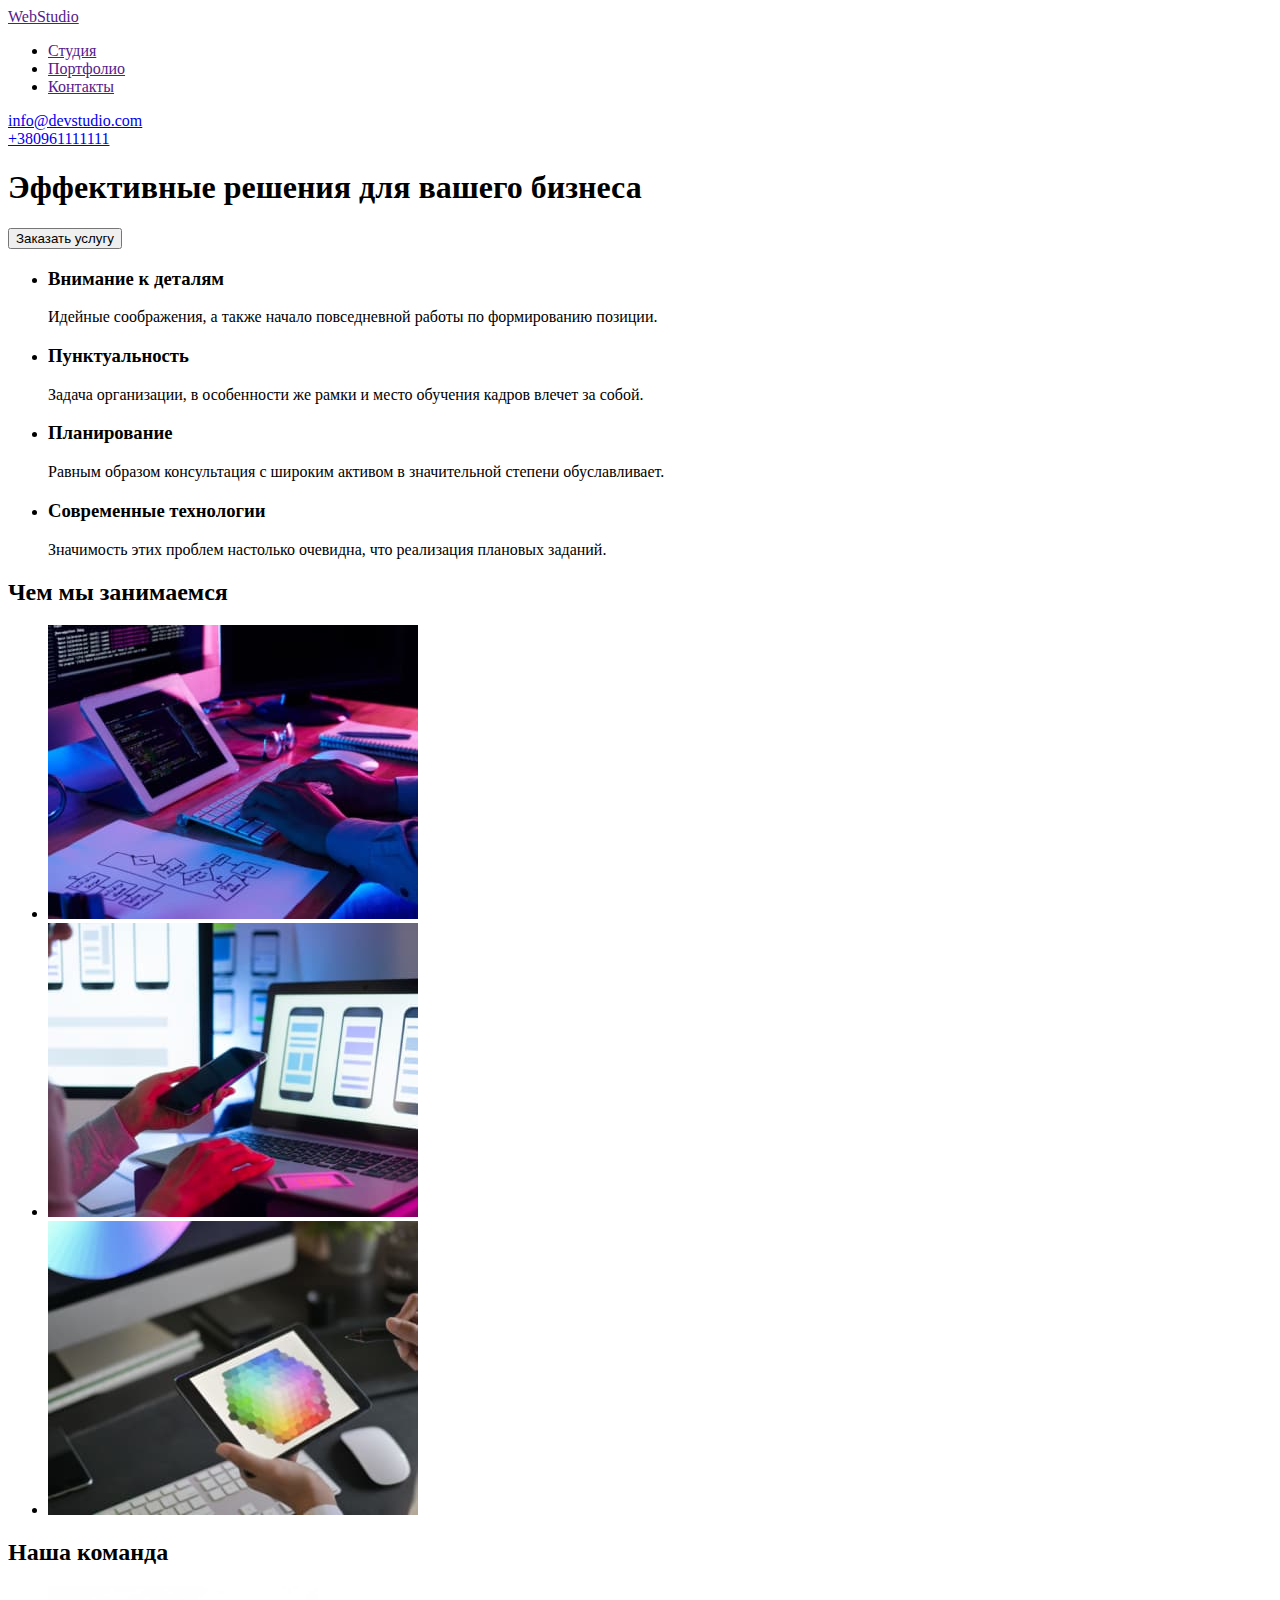
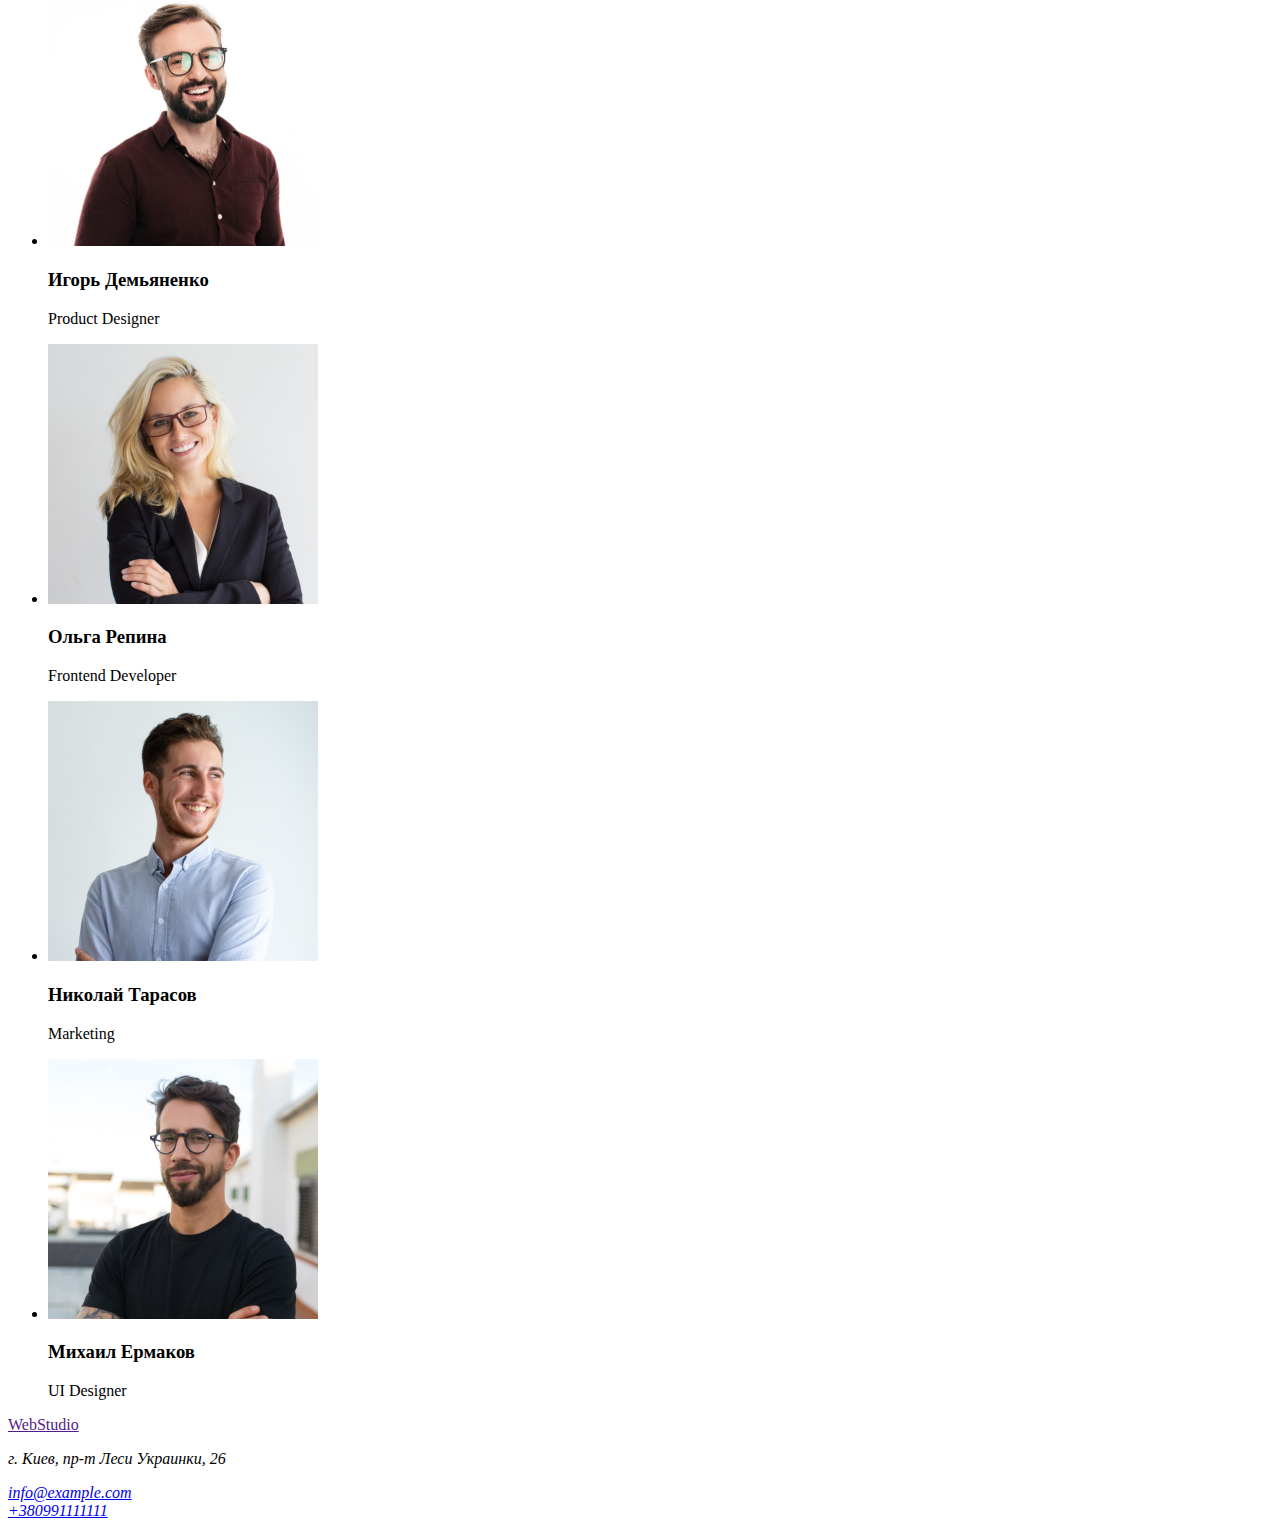
==== index.html @ 069cab80 "Новый репозиторий" ====
<!DOCTYPE html>
<html lang="ru">
<head>
    <meta charset="UTF-8">
    <meta http-equiv="X-UA-Compatible" content="IE=edge">
    <meta name="viewport" content="width=device-width, initial-scale=1.0">
    <title>Document</title>
</head>
<body>
    <header>
        <div>
            <span>
                <a class="Logo" href="">WebStudio</a>
            </span> 
            <nav>
                <ul>
                    <li><a href="">Студия</a></li>
                    <li><a href="">Портфолио</a></li>
                    <li><a href="">Контакты</a></li>
                </ul>
                <div>
                    <a href="mailto:info@devstudio.com">info@devstudio.com</a><br>
                    <a href="tel:+380961111111">+380961111111</a>
                </div>
            </nav>
        </div>
        
        <section>
            <h1>Эффективные решения для вашего бизнеса</h1>
            <button type="button" > Заказать услугу </button>
        </section>
    </header>
       
        <section>
            <ul>
                <li>
                    <h3>Внимание к деталям</h3>
                    <p>Идейные соображения, а также начало повседневной работы по формированию позиции.</p>
                </li>
                <li>
                    <h3>Пунктуальность</h3>
                    <p>Задача организации, в особенности же рамки и место обучения кадров влечет за собой.</p>
                </li>
                <li>
                    <h3>Планирование</h3>
                    <p>Равным образом консультация с широким активом в значительной степени обуславливает.</p>
                </li>
                <li>
                    <h3>Современные технологии</h3>
                    <p>Значимость этих проблем настолько очевидна, что реализация плановых заданий.</p>
                </li>
            </ul>
        </section>
    

    <main>
        <!--Чем мы занимаемся-->
        <section>
            <h2>Чем мы занимаемся</h2>
            <div>
                <ul>
                    <li><img src="./img/box1.jpg"
                        alt="Наша-спецификация-1"
                        width="370"
                        height="294"></li>
                    <li><img src="./img/box2.jpg" 
                        alt="Наша-спецификация-2"
                        width="370"
                        height="294"></li>
                    <li><img src="./img/box3.jpg" 
                        alt="Наша-спецификация-3"
                        width="370"
                        height="294"></li>
                </ul>    
            </div>
        </section>
        
        
        <!--Наша команда-->
        <section>
            <h2>Наша команда</h2>
            <ul>
                <li>
                    <img src="./img/img1.jpg" alt="Игорь Демьяненко" 
                    width="270" 
                    height="260">
                    <h3>Игорь Демьяненко</h3>
                    <p>Product Designer</p>
                </li>
                <li>
                    <img src="./img/img2.jpg" alt="Ольга Репина"
                    width="270" 
                    height="260">
                    <h3>Ольга Репина</h3>
                    <p>Frontend Developer</p>
                </li>
                <li>
                    <img src="./img/img3.jpg" alt="Николай Тарасов"
                    width="270" 
                    height="260">
                    <h3>Николай Тарасов</h3>
                    <p>Marketing</p>
                </li>
                <li>
                    <img src="./img/img4.jpg" alt="Михаил Ермаков"
                    width="270" 
                    height="260">
                    <h3>Михаил Ермаков</h3>
                    <p>UI Designer</p>
                </li>
            </ul>
        </section>
    </main>

    <footer>
            <a class="logo" href="">WebStudio</a>
         <address>
            <p>г. Киев, пр-т Леси Украинки, 26</p>
            <a href="mailto:info@example.com">info@example.com</a><br>
            <a href="tel:+380991111111">+380991111111</a>
        </address>
    </footer>

</body>
</html>
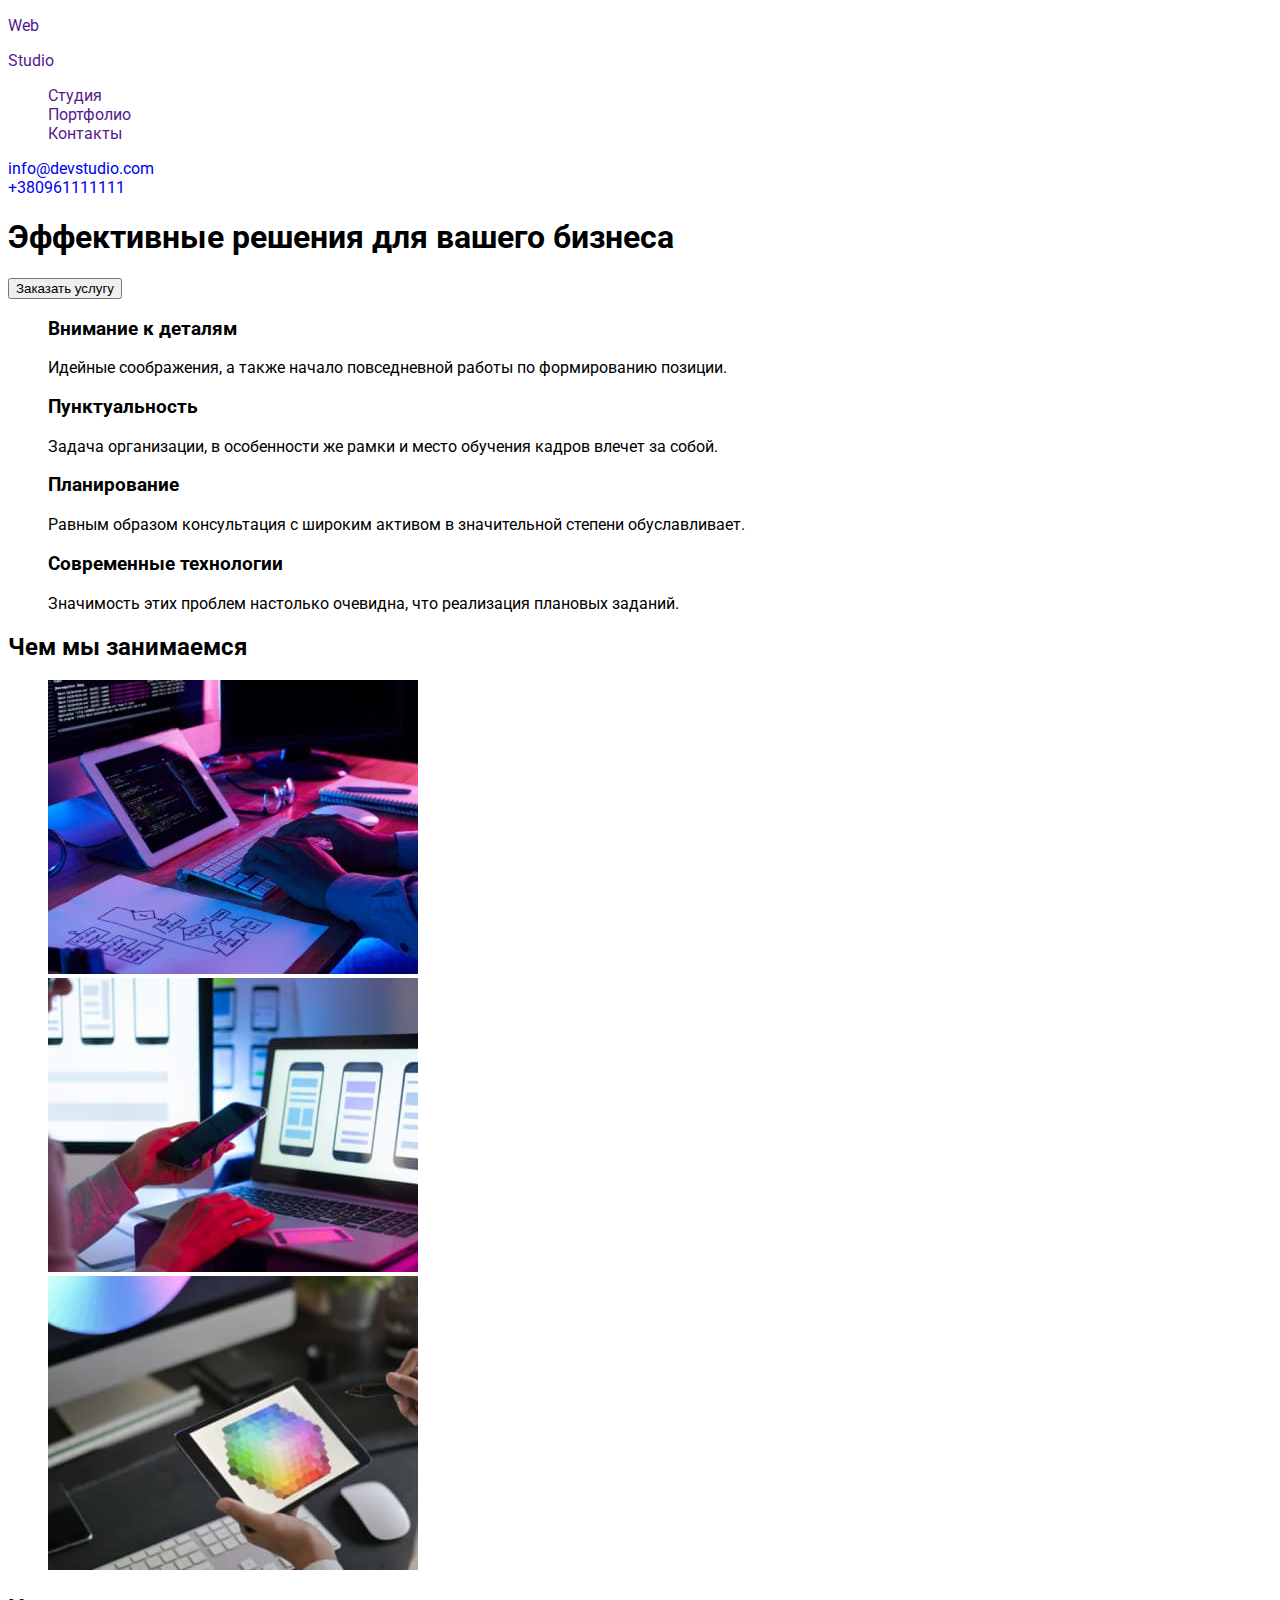
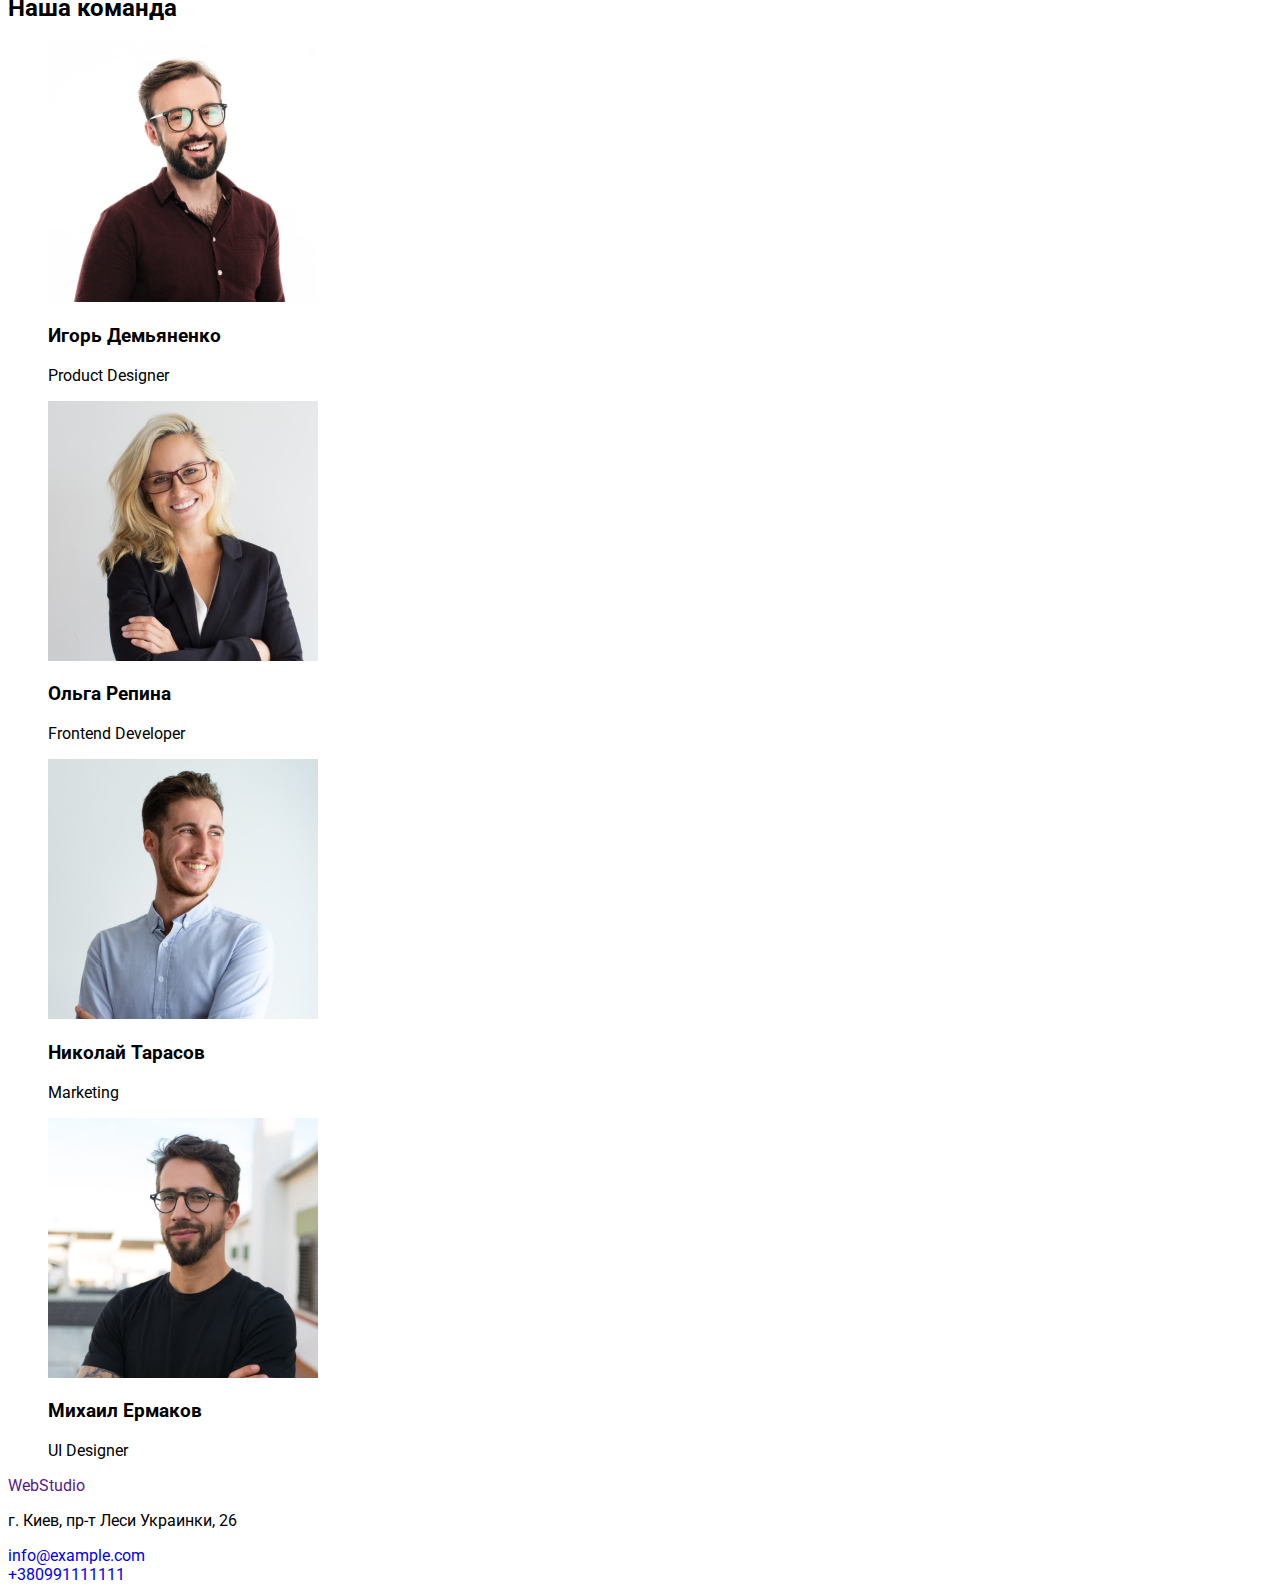
==== commit 3f787775: "Сделали названия классов для хедера" ====
--- a/index.html
+++ b/index.html
@@ -5,29 +5,33 @@
     <meta http-equiv="X-UA-Compatible" content="IE=edge">
     <meta name="viewport" content="width=device-width, initial-scale=1.0">
     <title>Document</title>
+    <link rel="preconnect" href="https://fonts.googleapis.com">
+    <link rel="preconnect" href="https://fonts.gstatic.com" crossorigin>
+    <link href="https://fonts.googleapis.com/css2?family=Raleway:wght@700&family=Roboto:wght@400;500;700;900&display=swap" rel="stylesheet">
+    <link rel="stylesheet" href="./css/style.css">
 </head>
 <body>
     <header>
-        <div>
+        <div class="header">
             <span>
-                <a class="Logo" href="">WebStudio</a>
+                <a class="Logo" href=""> <p class="web-style">Web</p> <p class="studio-style">Studio</p> </a>
             </span> 
-            <nav>
-                <ul>
-                    <li><a href="">Студия</a></li>
-                    <li><a href="">Портфолио</a></li>
-                    <li><a href="">Контакты</a></li>
+            <nav class="nav-box">
+                <ul class="nav-links">
+                    <li class="nav-items"><a href="" class="nav-link">Студия</a></li>
+                    <li class="nav-items"><a href="" class="nav-link">Портфолио</a></li>
+                    <li class="nav-items"><a href="" class="nav-link">Контакты</a></li>
                 </ul>
-                <div>
-                    <a href="mailto:info@devstudio.com">info@devstudio.com</a><br>
-                    <a href="tel:+380961111111">+380961111111</a>
+                <div class="link-box">
+                    <a href="mailto:info@devstudio.com" class="link-box_mail">info@devstudio.com</a><br>
+                    <a href="tel:+380961111111" class="link-box_phone">+380961111111</a>
                 </div>
             </nav>
         </div>
         
-        <section>
-            <h1>Эффективные решения для вашего бизнеса</h1>
-            <button type="button" > Заказать услугу </button>
+        <section class="baner-box">
+            <h1 class="slogan-box">Эффективные решения для вашего бизнеса</h1>
+            <button type="button" class="button"> Заказать услугу </button>
         </section>
     </header>
        
@@ -54,7 +58,7 @@
     
 
     <main>
-        <!--Чем мы занимаемся-->
+        <!--Чем занимаемся-->
         <section>
             <h2>Чем мы занимаемся</h2>
             <div>
--- a/css/style.css
+++ b/css/style.css
@@ -0,0 +1,21 @@
+:root {
+    --theme-colour: #2196F3;
+
+    --text-primary: #212121;
+    --text-secondary: #757575;
+    
+    --primary-font: "Roboto";
+    --secondary-font: "Releway";
+}
+
+body {font-family: var(--primary-font);}
+
+ul {list-style: none;}
+
+a {text-decoration: none;}
+
+address {font-style: normal;}
+
+
+
+/*Старт стилизирования*/
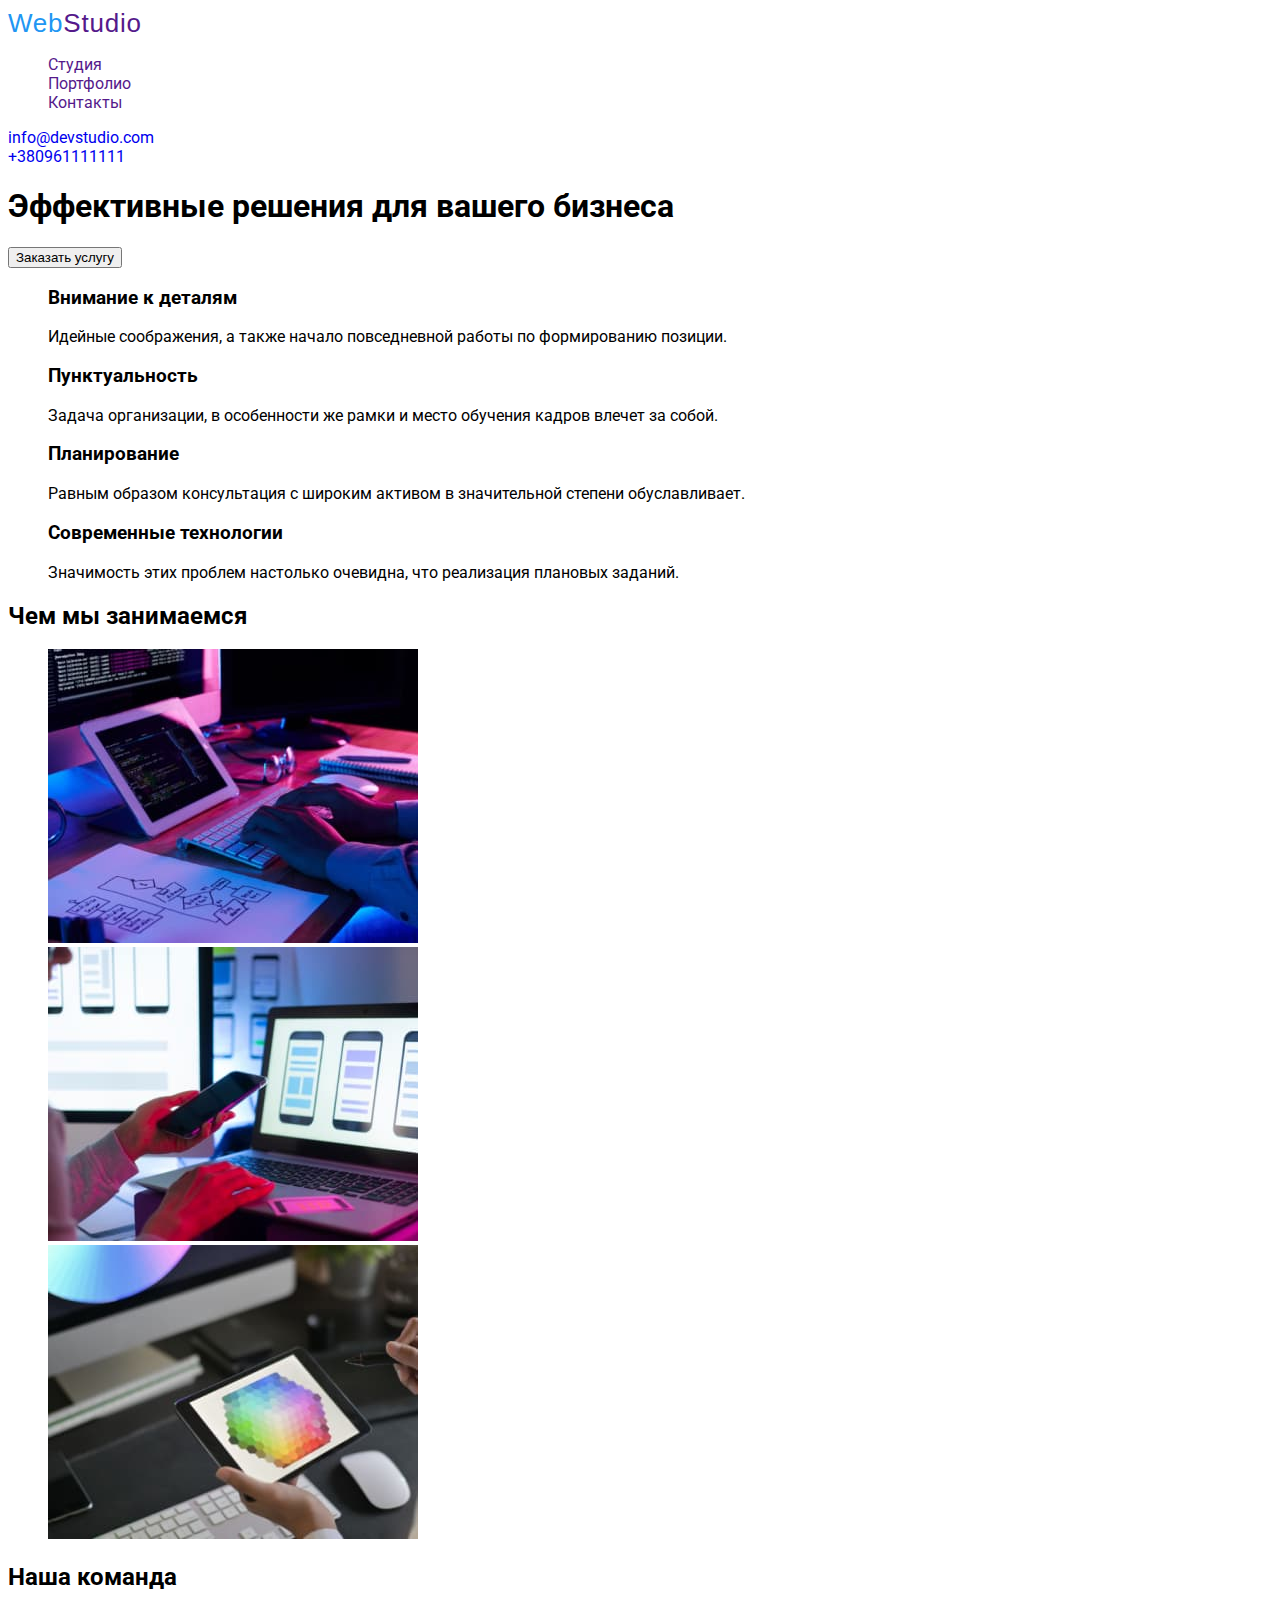
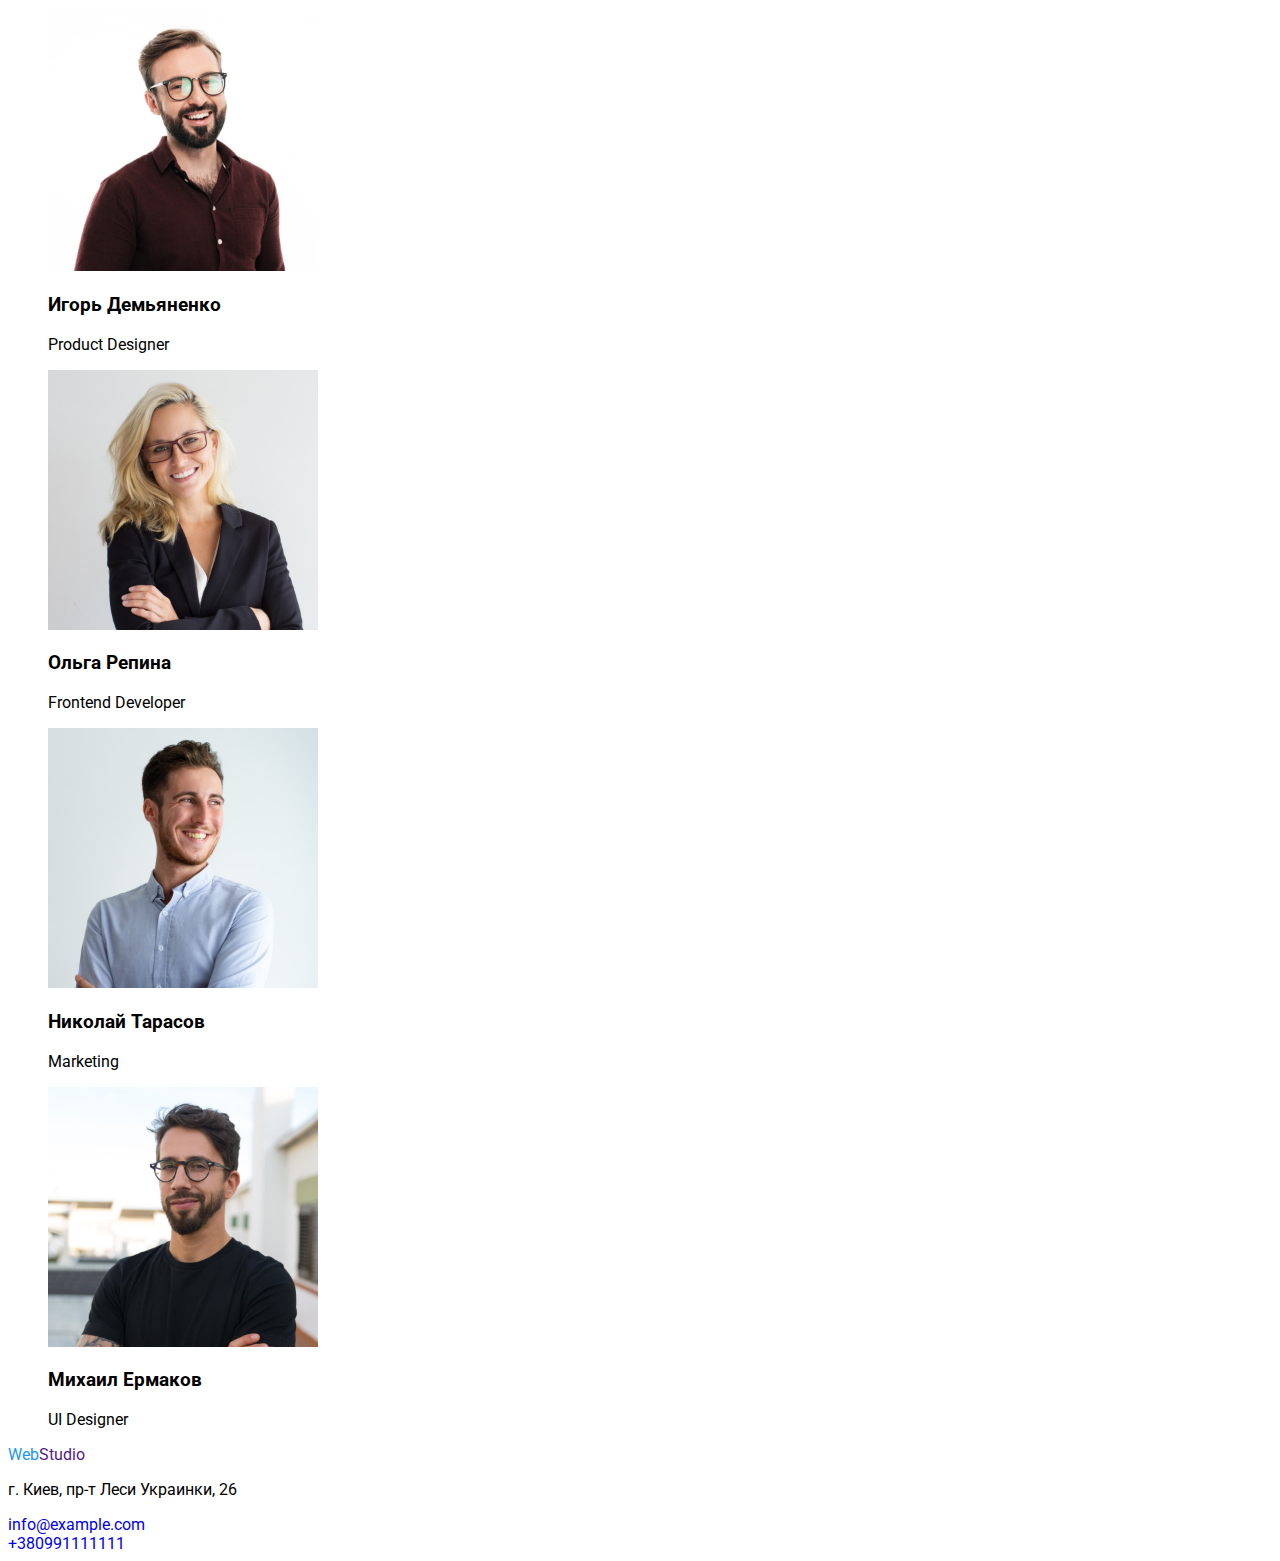
==== commit cd8d06d4: "Проверка" ====
--- a/index.html
+++ b/index.html
@@ -14,7 +14,7 @@
     <header>
         <div class="header">
             <span>
-                <a class="Logo" href=""> <p class="web-style">Web</p> <p class="studio-style">Studio</p> </a>
+                <a class="logo" href=""> <span class="web-style">Web</span><span class="studio-style">Studio</span> </a>
             </span> 
             <nav class="nav-box">
                 <ul class="nav-links">
@@ -117,7 +117,7 @@
     </main>
 
     <footer>
-            <a class="logo" href="">WebStudio</a>
+        <a class="logo-footer" href=""> <span class="web-style">Web</span><span class="studio-style">Studio</span> </a>
          <address>
             <p>г. Киев, пр-т Леси Украинки, 26</p>
             <a href="mailto:info@example.com">info@example.com</a><br>
--- a/css/style.css
+++ b/css/style.css
@@ -19,3 +19,21 @@
 
 
 /*Старт стилизирования*/
+
+    .web-style{
+        color: #2196F3;
+    }
+
+    
+    .logo{
+        font-family: var(--secondary-font), sans-serif;
+        font-style: normal;
+        font-size: 26px;
+        line-height: 31px;
+        letter-spacing: 0.03em;
+        }
+
+        .nav-link:hover,
+        .nav-link:focus{
+            color: var(--theme-colour);
+         }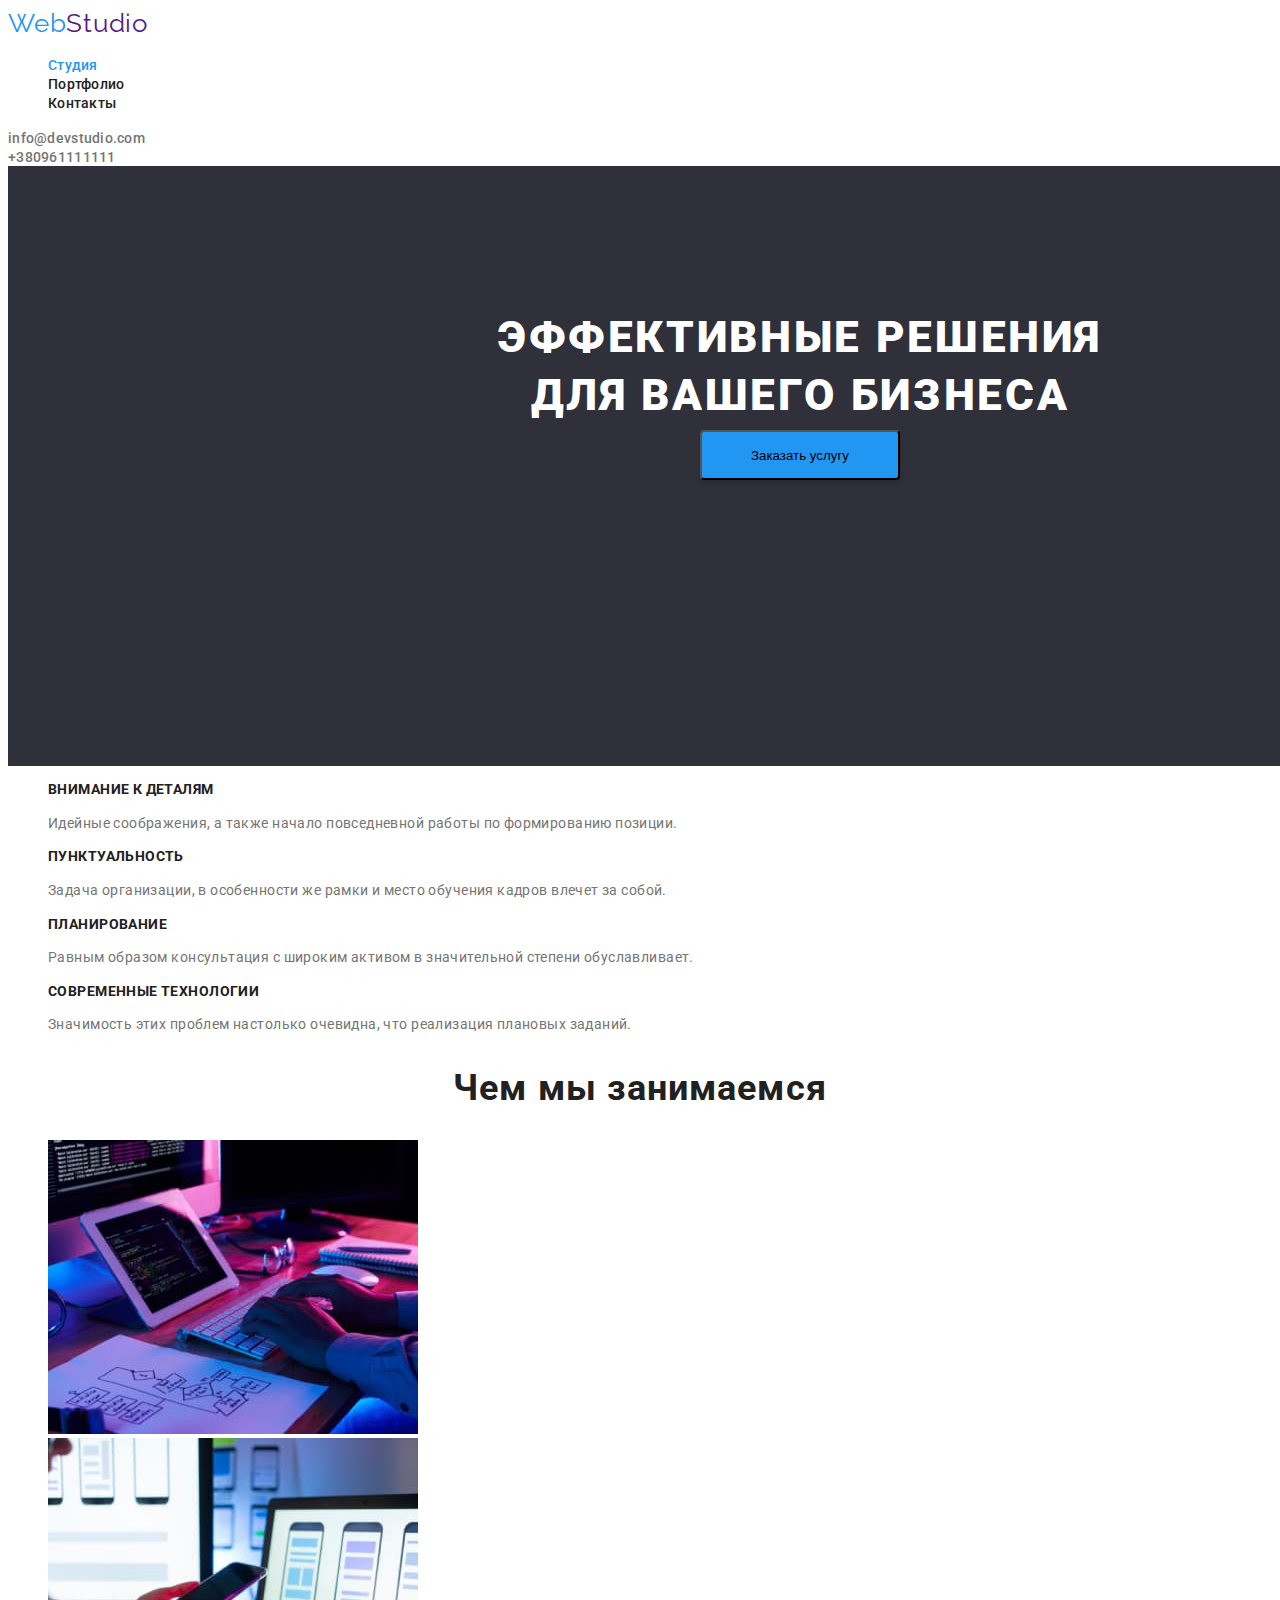
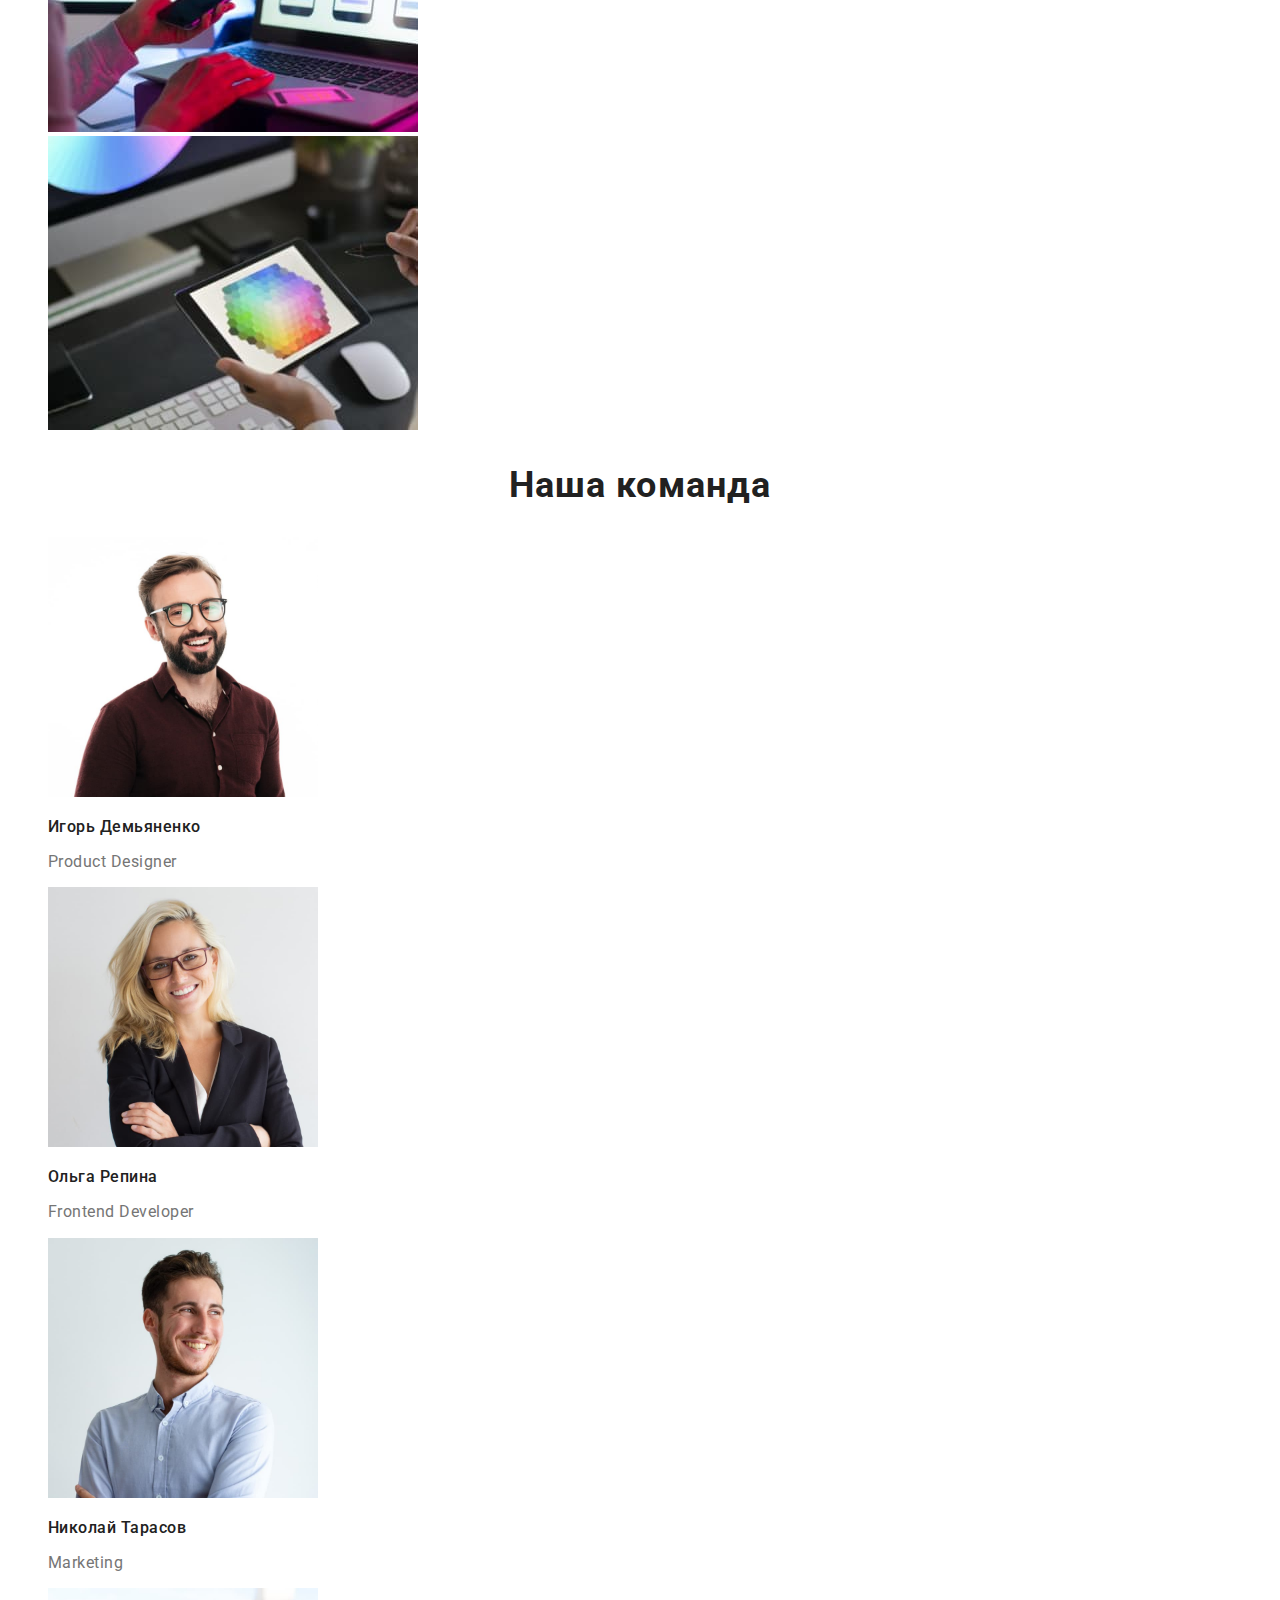
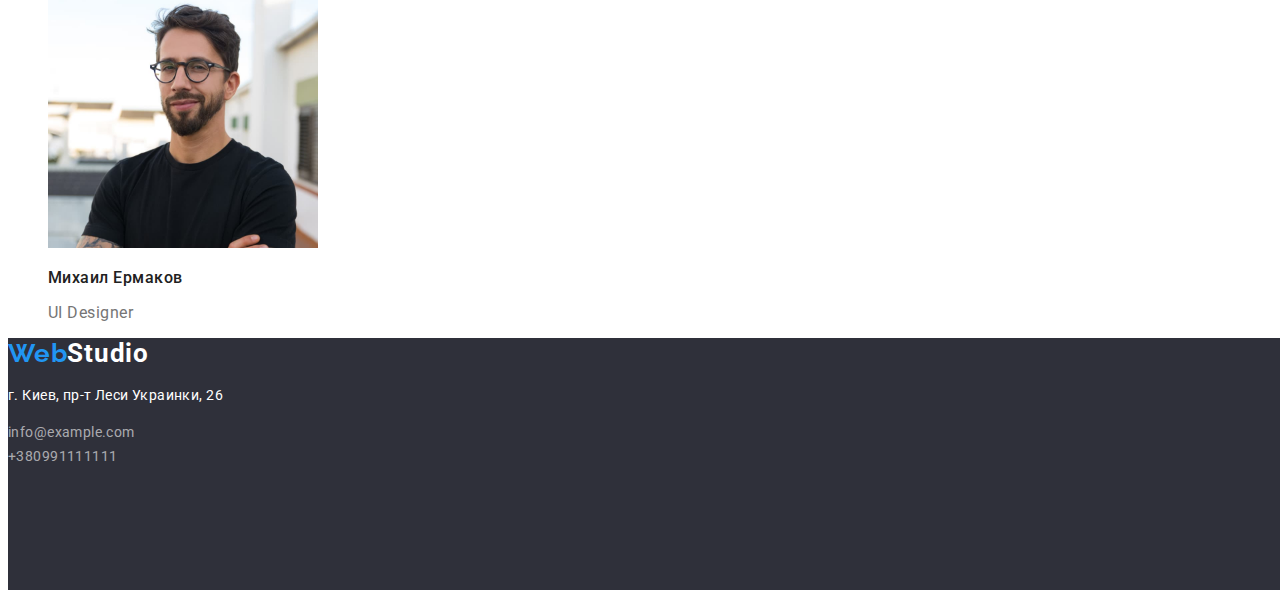
==== commit afd63694: "Применили стили к тексту" ====
--- a/index.html
+++ b/index.html
@@ -18,8 +18,8 @@
             </span> 
             <nav class="nav-box">
                 <ul class="nav-links">
-                    <li class="nav-items"><a href="" class="nav-link">Студия</a></li>
-                    <li class="nav-items"><a href="" class="nav-link">Портфолио</a></li>
+                    <li class="nav-items"><a href="" class="nav-link active-page">Студия</a></li>
+                    <li class="nav-items"><a href="portfolio.html" class="nav-link">Портфолио</a></li>
                     <li class="nav-items"><a href="" class="nav-link">Контакты</a></li>
                 </ul>
                 <div class="link-box">
@@ -34,24 +34,24 @@
             <button type="button" class="button"> Заказать услугу </button>
         </section>
     </header>
-       
-        <section>
-            <ul>
-                <li>
-                    <h3>Внимание к деталям</h3>
-                    <p>Идейные соображения, а также начало повседневной работы по формированию позиции.</p>
+       <!-- Инструменты работы -->
+        <section class="work-tools">
+            <ul class="work-tools_box">
+                <li class="work-tools_list">
+                    <h3 class="work-tools_name">Внимание к деталям</h3>
+                    <p class="work-tools_text">Идейные соображения, а также начало повседневной работы по формированию позиции.</p>
                 </li>
-                <li>
-                    <h3>Пунктуальность</h3>
-                    <p>Задача организации, в особенности же рамки и место обучения кадров влечет за собой.</p>
+                <li class="work-tools_list">
+                    <h3 class="work-tools_name">Пунктуальность</h3>
+                    <p class="work-tools_text">Задача организации, в особенности же рамки и место обучения кадров влечет за собой.</p>
                 </li>
-                <li>
-                    <h3>Планирование</h3>
-                    <p>Равным образом консультация с широким активом в значительной степени обуславливает.</p>
+                <li class="work-tools_list">
+                    <h3 class="work-tools_name">Планирование</h3>
+                    <p class="work-tools_text">Равным образом консультация с широким активом в значительной степени обуславливает.</p>
                 </li>
-                <li>
-                    <h3>Современные технологии</h3>
-                    <p>Значимость этих проблем настолько очевидна, что реализация плановых заданий.</p>
+                <li class="work-tools_list">
+                    <h3 class="work-tools_name">Современные технологии</h3>
+                    <p class="work-tools_text">Значимость этих проблем настолько очевидна, что реализация плановых заданий.</p>
                 </li>
             </ul>
         </section>
@@ -88,40 +88,40 @@
                     <img src="./img/img1.jpg" alt="Игорь Демьяненко" 
                     width="270" 
                     height="260">
-                    <h3>Игорь Демьяненко</h3>
-                    <p>Product Designer</p>
+                    <h3 class="team-member-name">Игорь Демьяненко</h3>
+                    <p class="team-member-specification">Product Designer</p>
                 </li>
                 <li>
                     <img src="./img/img2.jpg" alt="Ольга Репина"
                     width="270" 
                     height="260">
-                    <h3>Ольга Репина</h3>
-                    <p>Frontend Developer</p>
+                    <h3 class="team-member-name">Ольга Репина</h3>
+                    <p class="team-member-specification">Frontend Developer</p>
                 </li>
                 <li>
                     <img src="./img/img3.jpg" alt="Николай Тарасов"
                     width="270" 
                     height="260">
-                    <h3>Николай Тарасов</h3>
-                    <p>Marketing</p>
+                    <h3 class="team-member-name">Николай Тарасов</h3>
+                    <p class="team-member-specification">Marketing</p>
                 </li>
                 <li>
                     <img src="./img/img4.jpg" alt="Михаил Ермаков"
                     width="270" 
                     height="260">
-                    <h3>Михаил Ермаков</h3>
-                    <p>UI Designer</p>
+                    <h3 class="team-member-name">Михаил Ермаков</h3>
+                    <p class="team-member-specification">UI Designer</p>
                 </li>
             </ul>
         </section>
     </main>
 
-    <footer>
-        <a class="logo-footer" href=""> <span class="web-style">Web</span><span class="studio-style">Studio</span> </a>
+    <footer class="footer">
+        <a class="logo-footer" href=""> <span class="web-style-footer">Web</span><span class="studio-style-footer">Studio</span> </a>
          <address>
-            <p>г. Киев, пр-т Леси Украинки, 26</p>
-            <a href="mailto:info@example.com">info@example.com</a><br>
-            <a href="tel:+380991111111">+380991111111</a>
+            <p class="office-address">г. Киев, пр-т Леси Украинки, 26</p>
+            <a href="mailto:info@example.com" class="mail">info@example.com</a><br>
+            <a href="tel:+380991111111" class="phone">+380991111111</a>
         </address>
     </footer>
 
--- a/css/style.css
+++ b/css/style.css
@@ -5,7 +5,7 @@
     --text-secondary: #757575;
     
     --primary-font: "Roboto";
-    --secondary-font: "Releway";
+    --secondary-font: "Raleway";
 }
 
 body {font-family: var(--primary-font);}
@@ -18,7 +18,7 @@
 
 
 
-/*Старт стилизирования*/
+/*Стилизирование хедера*/
 
     .web-style{
         color: #2196F3;
@@ -29,11 +29,179 @@
         font-family: var(--secondary-font), sans-serif;
         font-style: normal;
         font-size: 26px;
-        line-height: 31px;
+        line-height: 1.2;
         letter-spacing: 0.03em;
         }
 
         .nav-link:hover,
         .nav-link:focus{
             color: var(--theme-colour);
-         }+         }
+
+         .nav-link{
+            font-family: Roboto;
+            font-style: normal;
+            font-weight: 500;
+            font-size: 14px;
+            line-height: 16px;
+            letter-spacing: 0.02em;
+            color: #212121;}
+
+         .active-page{
+             color: var(--theme-colour);
+         }
+
+         .link-box_mail,
+         .link-box_phone{
+            font-family: Roboto;
+            font-style: normal;
+            font-weight: 500;
+            font-size: 14px;
+            line-height: 16px;
+            letter-spacing: 0.02em;
+            color: #757575; 
+         }
+
+         .link-box_mail:hover,
+         .link-box_mail:focus,
+         .link-box_phone:hover,
+         .link-box_phone:focus{
+            color: var(--theme-colour);
+         }
+
+        .baner-box{
+            width: 1600px;
+            height: 600px;
+            left: 0px;
+            top: 80px;
+            background: #2F303A;
+        }
+
+         .slogan-box{
+            font-weight: 900;
+            font-size: 44px;
+            line-height: 1.3;
+            text-align: center;
+            letter-spacing: 0.06em;
+            text-transform: uppercase;
+            color: #FFFFFF;
+            position: absolute;
+            width: 696px;
+            height: 120px;
+            left: 452px;
+            top: 280px;
+         }
+
+         .button{
+            position: absolute;
+            width: 200px;
+            height: 50px;
+            left: 700px;
+            top: 430px;
+            background: #2196F3;
+            box-shadow: 0px 4px 4px rgba(0, 0, 0, 0.15);
+            border-radius: 4px;
+         }
+         
+         /* Стилизирование инструментов работы */
+
+         .work-tools_name{
+            font-weight: bold;
+            font-size: 14px;
+            line-height: 1.1;
+            letter-spacing: 0.03em;
+            text-transform: uppercase;
+            color: var(--text-primary);
+         }
+
+         .work-tools_text{
+            font-weight: normal;
+            font-size: 14px;
+            line-height: 1.7;
+            letter-spacing: 0.03em;
+            color:  var(--text-secondary);
+         }
+         
+         h2{
+            font-weight: bold;
+            font-size: 36px;
+            line-height: 1.2;
+            text-align: center;
+            letter-spacing: 0.03em;
+            color: var(--text-primary);
+         }
+        /* Стилизироваие блока структуры команды */
+         .team-member-name{
+            font-weight: 500;
+            font-size: 16px;
+            line-height: 1.2;
+            letter-spacing: 0.03em;
+            color: var(--text-primary);
+         }
+
+         .team-member-specification{
+            font-weight: normal;
+            font-size: 16px;
+            line-height: 1.2;
+            letter-spacing: 0.03em;
+            color: #757575;
+         }
+
+         /* Стилизирование футера */
+         .footer{
+            width: 1600px;
+            height: 252px;
+            left: 0px;
+            top: 2097px;
+            background: #2F303A;
+         }
+       
+         .office-address{
+            font-weight: normal;
+            font-size: 14px;
+            line-height: 1.7;
+            letter-spacing: 0.03em;
+            color: #FFFFFF;
+         }
+
+         .mail{
+            font-weight: normal;
+            font-size: 14px;
+            line-height: 1.7;         
+            letter-spacing: 0.03em;
+            color: rgba(255, 255, 255, 0.6);
+         }
+
+         .phone{
+            font-weight: normal;
+            font-size: 14px;
+            line-height: 1.7;
+            letter-spacing: 0.03em;
+            color: rgba(255, 255, 255, 0.6);
+         }
+
+         .studio-style-footer{
+            font-weight: bold;
+            font-size: 26px;
+            line-height: 1.2;
+            letter-spacing: 0.03em;
+             color: #FFFFFF;
+         }
+
+         .logo-footer{
+            font-weight: bold;
+            font-size: 26px;
+            line-height: 1.2;
+            letter-spacing: 0.03em;
+             color: #FFFFFF;
+         }
+
+         .web-style-footer{
+            font-family: var(--secondary-font), sans-serif;
+            font-size: 26px;
+            line-height: 1.2;
+            letter-spacing: 0.03em;
+            color: #2196F3;
+         }
+
+        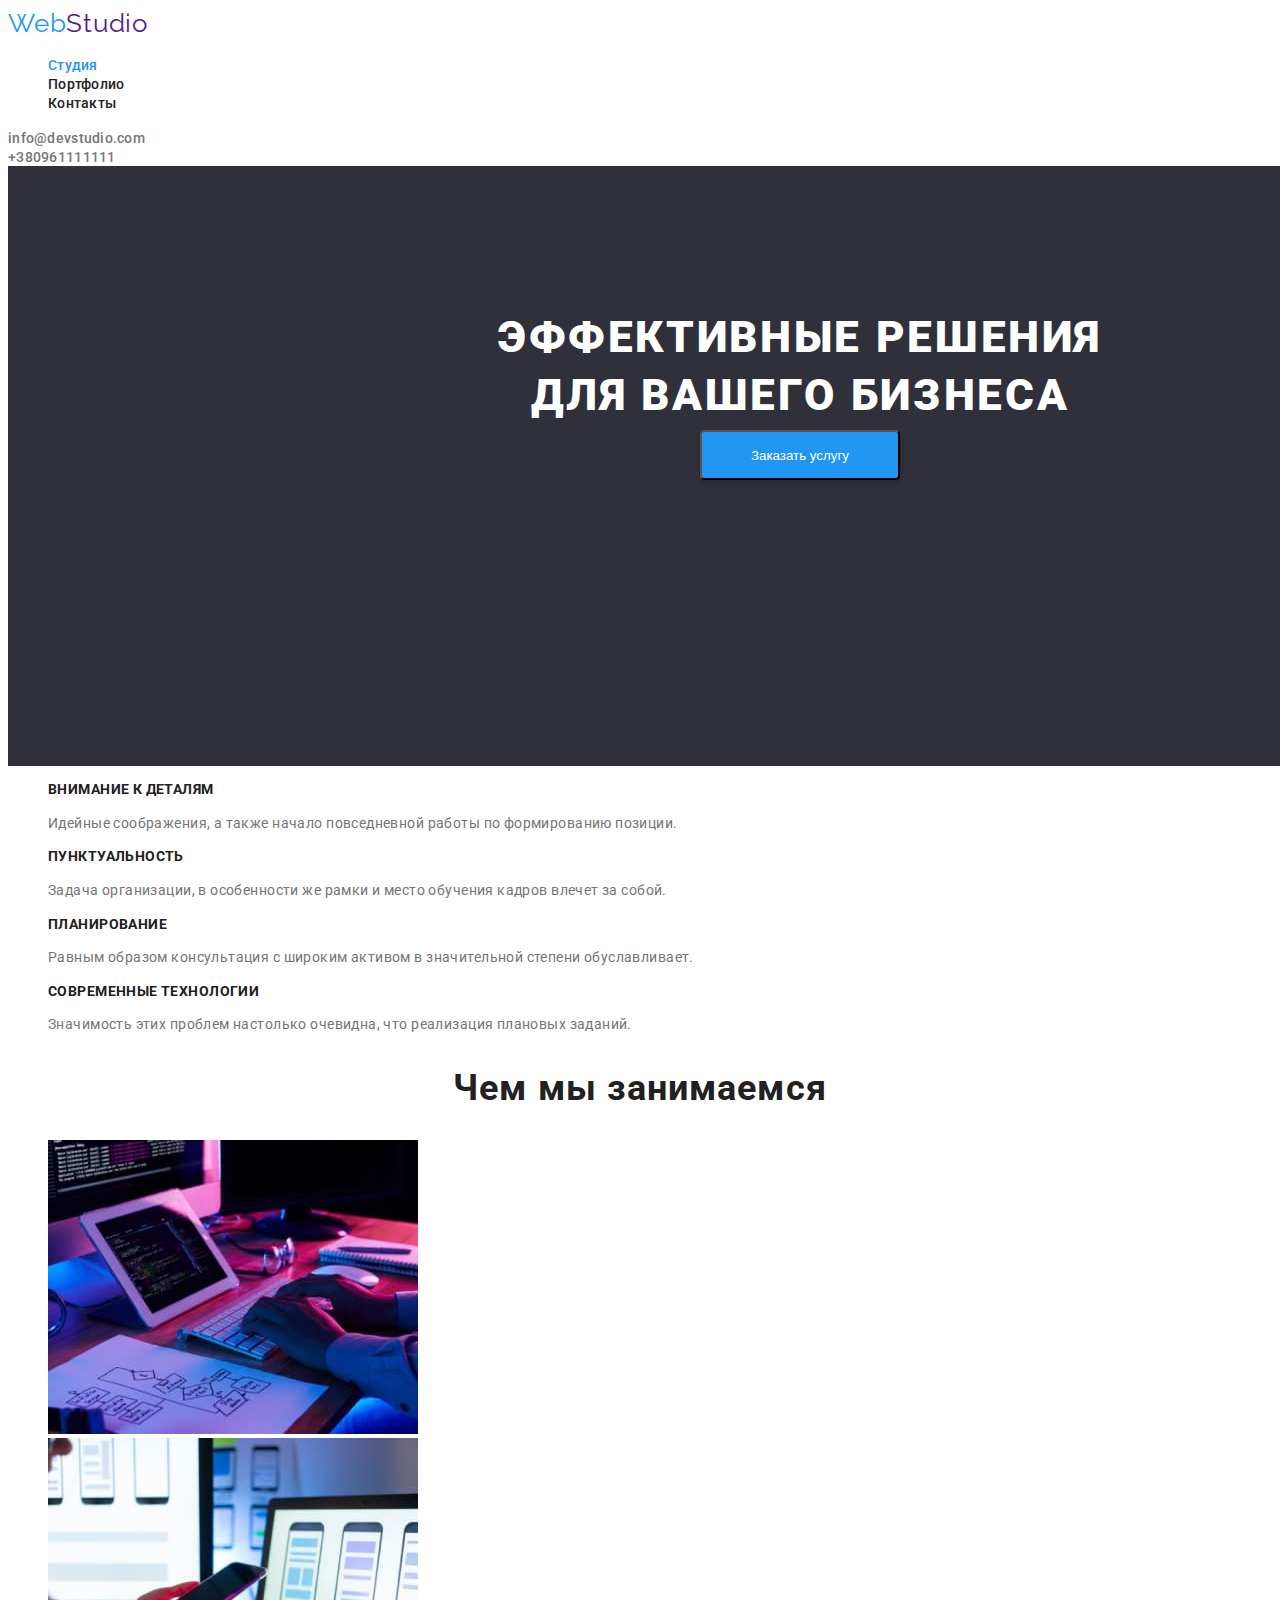
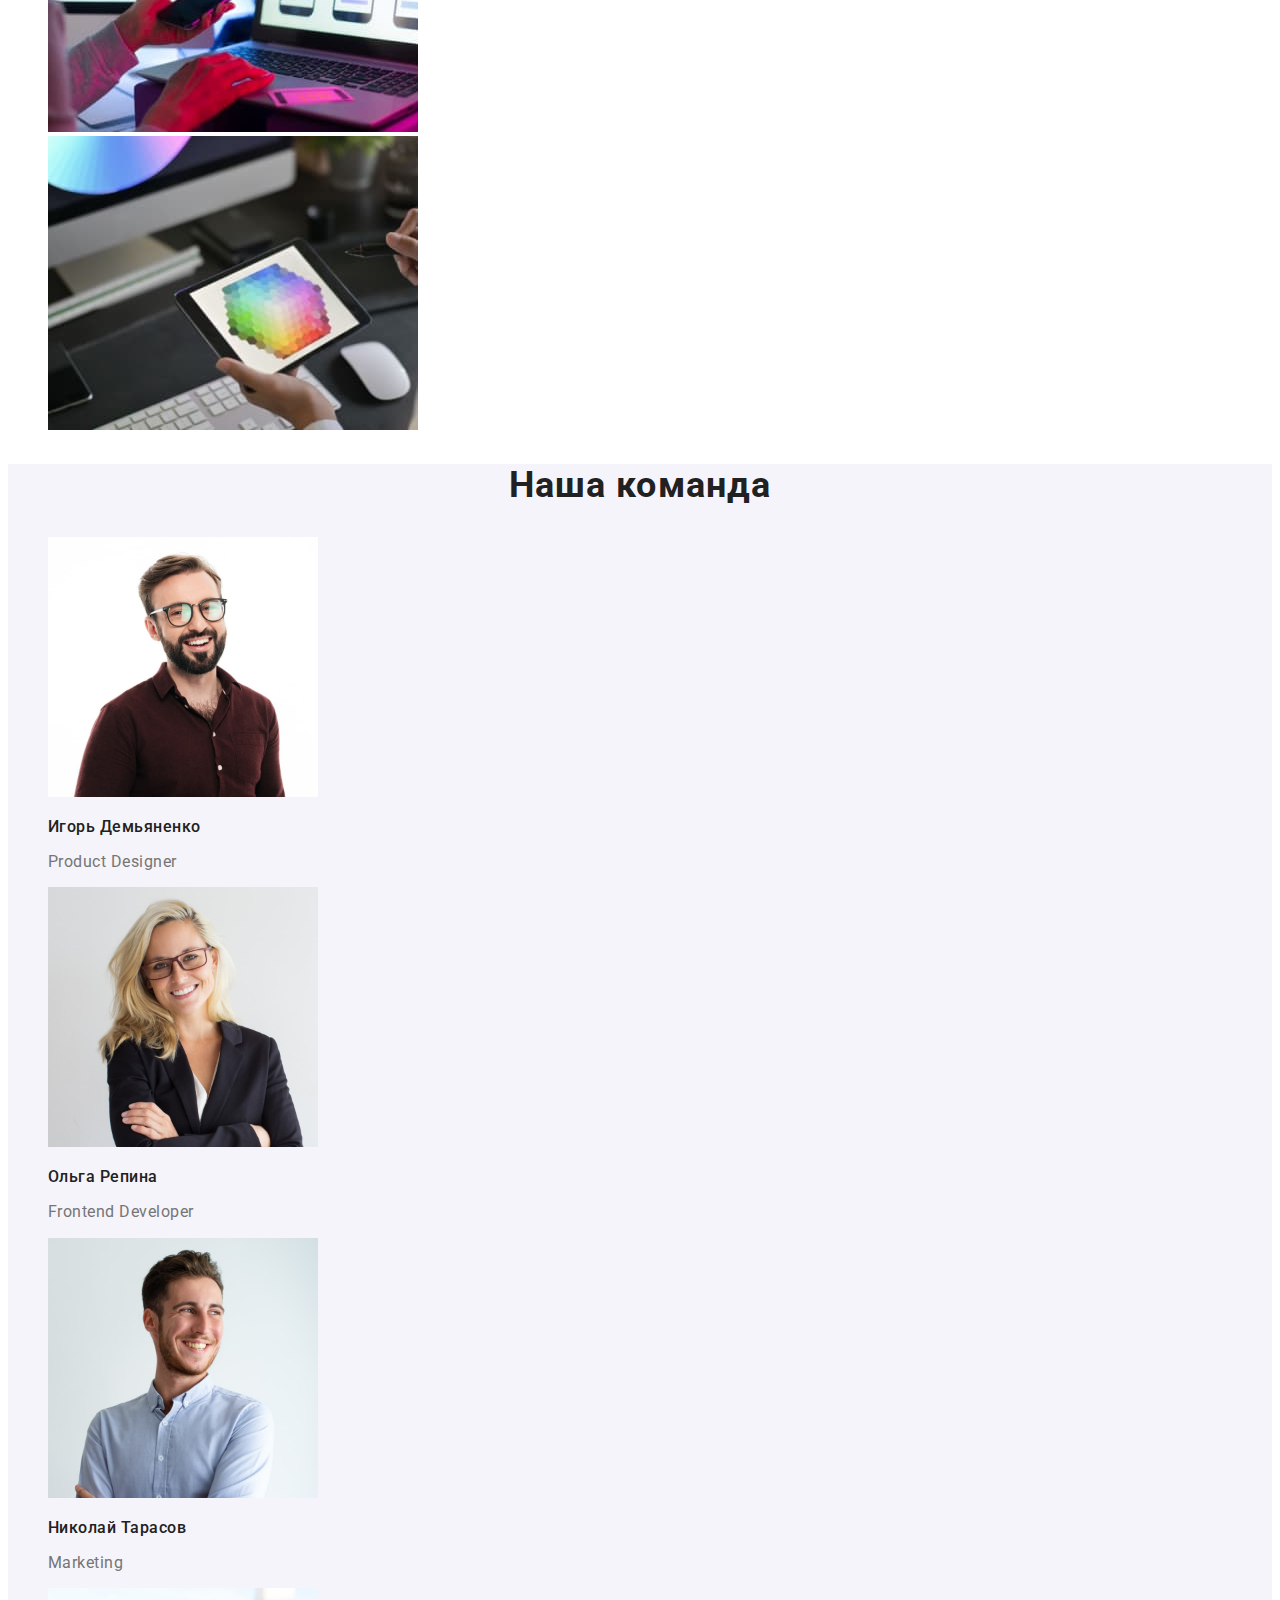
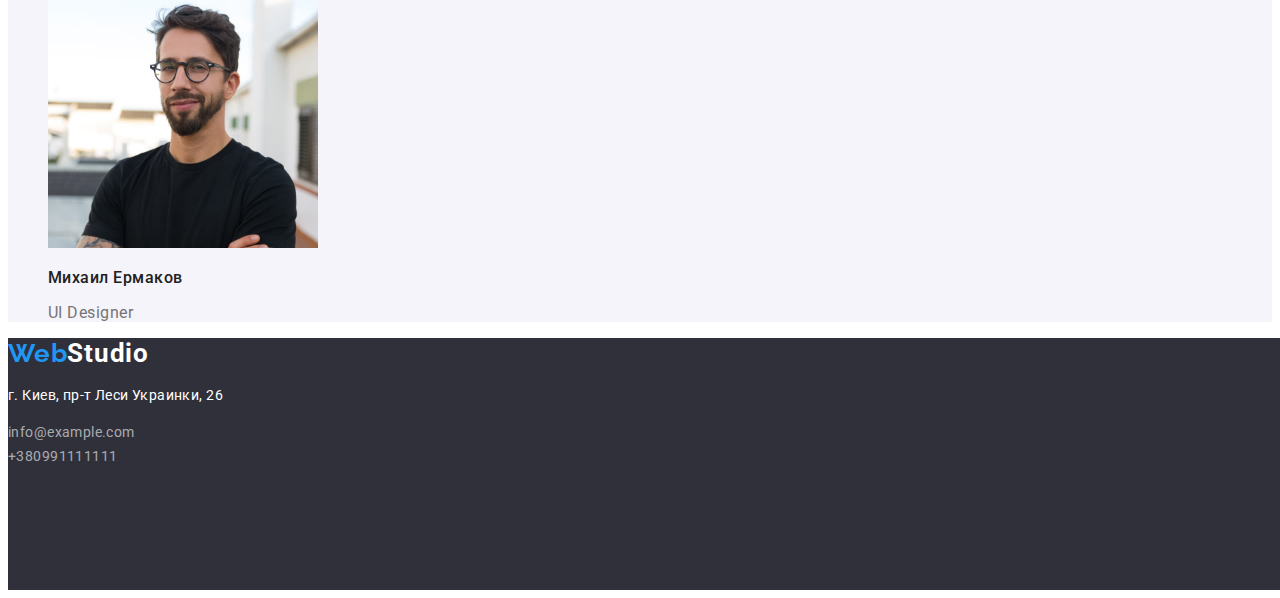
==== commit 7f0cf578: "Правки стилей шрифтов" ====
--- a/index.html
+++ b/index.html
@@ -31,7 +31,7 @@
         
         <section class="baner-box">
             <h1 class="slogan-box">Эффективные решения для вашего бизнеса</h1>
-            <button type="button" class="button"> Заказать услугу </button>
+            <button type="button" class="button"> <span class="button-text" >Заказать услугу</span> </button>
         </section>
     </header>
        <!-- Инструменты работы -->
@@ -81,7 +81,7 @@
         
         
         <!--Наша команда-->
-        <section>
+        <section class="team">
             <h2>Наша команда</h2>
             <ul>
                 <li>
--- a/css/style.css
+++ b/css/style.css
@@ -20,6 +20,9 @@
 
 /*Стилизирование хедера*/
 
+    .nav-box{
+        background: #FFFFFF;
+    }
     .web-style{
         color: #2196F3;
     }
@@ -33,175 +36,190 @@
         letter-spacing: 0.03em;
         }
 
-        .nav-link:hover,
-        .nav-link:focus{
-            color: var(--theme-colour);
-         }
-
-         .nav-link{
-            font-family: Roboto;
-            font-style: normal;
-            font-weight: 500;
-            font-size: 14px;
-            line-height: 16px;
-            letter-spacing: 0.02em;
-            color: #212121;}
-
-         .active-page{
-             color: var(--theme-colour);
-         }
-
-         .link-box_mail,
-         .link-box_phone{
-            font-family: Roboto;
-            font-style: normal;
-            font-weight: 500;
-            font-size: 14px;
-            line-height: 16px;
-            letter-spacing: 0.02em;
-            color: #757575; 
-         }
-
-         .link-box_mail:hover,
-         .link-box_mail:focus,
-         .link-box_phone:hover,
-         .link-box_phone:focus{
-            color: var(--theme-colour);
-         }
-
-        .baner-box{
-            width: 1600px;
-            height: 600px;
-            left: 0px;
-            top: 80px;
-            background: #2F303A;
-        }
-
-         .slogan-box{
-            font-weight: 900;
-            font-size: 44px;
-            line-height: 1.3;
-            text-align: center;
-            letter-spacing: 0.06em;
-            text-transform: uppercase;
+    .nav-link:hover,
+    .nav-link:focus{
+        color: var(--theme-colour);
+        }
+
+    .nav-link{
+        font-family: var(--primary-font);
+        font-style: normal;
+        font-weight: 500;
+        font-size: 14px;
+        line-height: 16px;
+        letter-spacing: 0.02em;
+        color: #212121;}
+
+    .active-page{
+        color: var(--theme-colour);
+        }
+
+    .link-box_mail,
+    .link-box_phone{
+        font-family: var(--primary-font);
+        font-style: normal;
+        font-weight: 500;
+        font-size: 14px;
+        line-height: 16px;
+        letter-spacing: 0.02em;
+        color: #757575; 
+        }
+
+    .link-box_mail:hover,
+    .link-box_mail:focus,
+    .link-box_phone:hover,
+    .link-box_phone:focus{
+        color: var(--theme-colour);
+        }
+
+    .baner-box{
+        width: 1600px;
+        height: 600px;
+        left: 0px;
+        top: 80px;
+        background: #2F303A;
+    }
+
+    .slogan-box{
+        font-weight: 900;
+        font-size: 44px;
+        line-height: 1.3;
+        text-align: center;
+        letter-spacing: 0.06em;
+        text-transform: uppercase;
+        color: #FFFFFF;
+        position: absolute;
+        width: 696px;
+        height: 120px;
+        left: 452px;
+        top: 280px;
+        }
+
+    .button{
+        position: absolute;
+        width: 200px;
+        height: 50px;
+        left: 700px;
+        top: 430px;
+        background: #2196F3;
+        box-shadow: 0px 4px 4px rgba(0, 0, 0, 0.15);
+        border-radius: 4px;
+        }
+    
+  
+    .button-text{
+        color: #FFFFFF;
+    }
+        
+        /* Стилизирование инструментов работы */
+
+    .work-tools_name{
+        font-weight: bold;
+        font-size: 14px;
+        line-height: 1.1;
+        letter-spacing: 0.03em;
+        text-transform: uppercase;
+        color: var(--text-primary);
+        }
+
+    .work-tools_text{
+        font-weight: normal;
+        font-size: 14px;
+        line-height: 1.7;
+        letter-spacing: 0.03em;
+        color:  var(--text-secondary);
+        }
+        
+    h2{
+        font-weight: bold;
+        font-size: 36px;
+        line-height: 1.2;
+        text-align: center;
+        letter-spacing: 0.03em;
+        color: var(--text-primary);
+        }
+    /* Стилизироваие блока структуры команды */
+        
+    .team{
+        background: #F5F4FA;
+    }
+    
+    .team-member-name{
+        font-weight: 500;
+        font-size: 16px;
+        line-height: 1.2;
+        letter-spacing: 0.03em;
+        color: var(--text-primary);
+        }
+
+    .team-member-specification{
+        font-weight: normal;
+        font-size: 16px;
+        line-height: 1.2;
+        letter-spacing: 0.03em;
+        color: #757575;
+        }
+
+        /* Стилизирование футера */
+    .footer{
+        width: 1600px;
+        height: 252px;
+        left: 0px;
+        top: 2097px;
+        background: #2F303A;
+        }
+    
+    .office-address{
+        font-weight: normal;
+        font-size: 14px;
+        line-height: 1.7;
+        letter-spacing: 0.03em;
+        color: #FFFFFF;
+        }
+
+    .mail{
+        font-weight: normal;
+        font-size: 14px;
+        line-height: 1.7;         
+        letter-spacing: 0.03em;
+        color: rgba(255, 255, 255, 0.6);
+        }
+
+    .phone{
+        font-weight: normal;
+        font-size: 14px;
+        line-height: 1.7;
+        letter-spacing: 0.03em;
+        color: rgba(255, 255, 255, 0.6);
+        }
+
+    .studio-style-footer{
+        font-weight: bold;
+        font-size: 26px;
+        line-height: 1.2;
+        letter-spacing: 0.03em;
             color: #FFFFFF;
-            position: absolute;
-            width: 696px;
-            height: 120px;
-            left: 452px;
-            top: 280px;
-         }
-
-         .button{
-            position: absolute;
-            width: 200px;
-            height: 50px;
-            left: 700px;
-            top: 430px;
-            background: #2196F3;
-            box-shadow: 0px 4px 4px rgba(0, 0, 0, 0.15);
-            border-radius: 4px;
-         }
-         
-         /* Стилизирование инструментов работы */
-
-         .work-tools_name{
-            font-weight: bold;
-            font-size: 14px;
-            line-height: 1.1;
-            letter-spacing: 0.03em;
-            text-transform: uppercase;
-            color: var(--text-primary);
-         }
-
-         .work-tools_text{
-            font-weight: normal;
-            font-size: 14px;
-            line-height: 1.7;
-            letter-spacing: 0.03em;
-            color:  var(--text-secondary);
-         }
-         
-         h2{
-            font-weight: bold;
-            font-size: 36px;
-            line-height: 1.2;
-            text-align: center;
-            letter-spacing: 0.03em;
-            color: var(--text-primary);
-         }
-        /* Стилизироваие блока структуры команды */
-         .team-member-name{
-            font-weight: 500;
-            font-size: 16px;
-            line-height: 1.2;
-            letter-spacing: 0.03em;
-            color: var(--text-primary);
-         }
-
-         .team-member-specification{
-            font-weight: normal;
-            font-size: 16px;
-            line-height: 1.2;
-            letter-spacing: 0.03em;
-            color: #757575;
-         }
-
-         /* Стилизирование футера */
-         .footer{
-            width: 1600px;
-            height: 252px;
-            left: 0px;
-            top: 2097px;
-            background: #2F303A;
-         }
-       
-         .office-address{
-            font-weight: normal;
-            font-size: 14px;
-            line-height: 1.7;
-            letter-spacing: 0.03em;
+        }
+
+    .logo-footer{
+        font-weight: bold;
+        font-size: 26px;
+        line-height: 1.2;
+        letter-spacing: 0.03em;
             color: #FFFFFF;
-         }
-
-         .mail{
-            font-weight: normal;
-            font-size: 14px;
-            line-height: 1.7;         
-            letter-spacing: 0.03em;
-            color: rgba(255, 255, 255, 0.6);
-         }
-
-         .phone{
-            font-weight: normal;
-            font-size: 14px;
-            line-height: 1.7;
-            letter-spacing: 0.03em;
-            color: rgba(255, 255, 255, 0.6);
-         }
-
-         .studio-style-footer{
-            font-weight: bold;
-            font-size: 26px;
-            line-height: 1.2;
-            letter-spacing: 0.03em;
-             color: #FFFFFF;
-         }
-
-         .logo-footer{
-            font-weight: bold;
-            font-size: 26px;
-            line-height: 1.2;
-            letter-spacing: 0.03em;
-             color: #FFFFFF;
-         }
-
-         .web-style-footer{
-            font-family: var(--secondary-font), sans-serif;
-            font-size: 26px;
-            line-height: 1.2;
-            letter-spacing: 0.03em;
-            color: #2196F3;
-         }
-
-        +        }
+
+    .web-style-footer{
+        font-family: var(--secondary-font), sans-serif;
+        font-size: 26px;
+        line-height: 1.2;
+        letter-spacing: 0.03em;
+        color: #2196F3;
+        }
+        /* Стили кнопок портфолио */
+    
+   
+        
+
+    
+    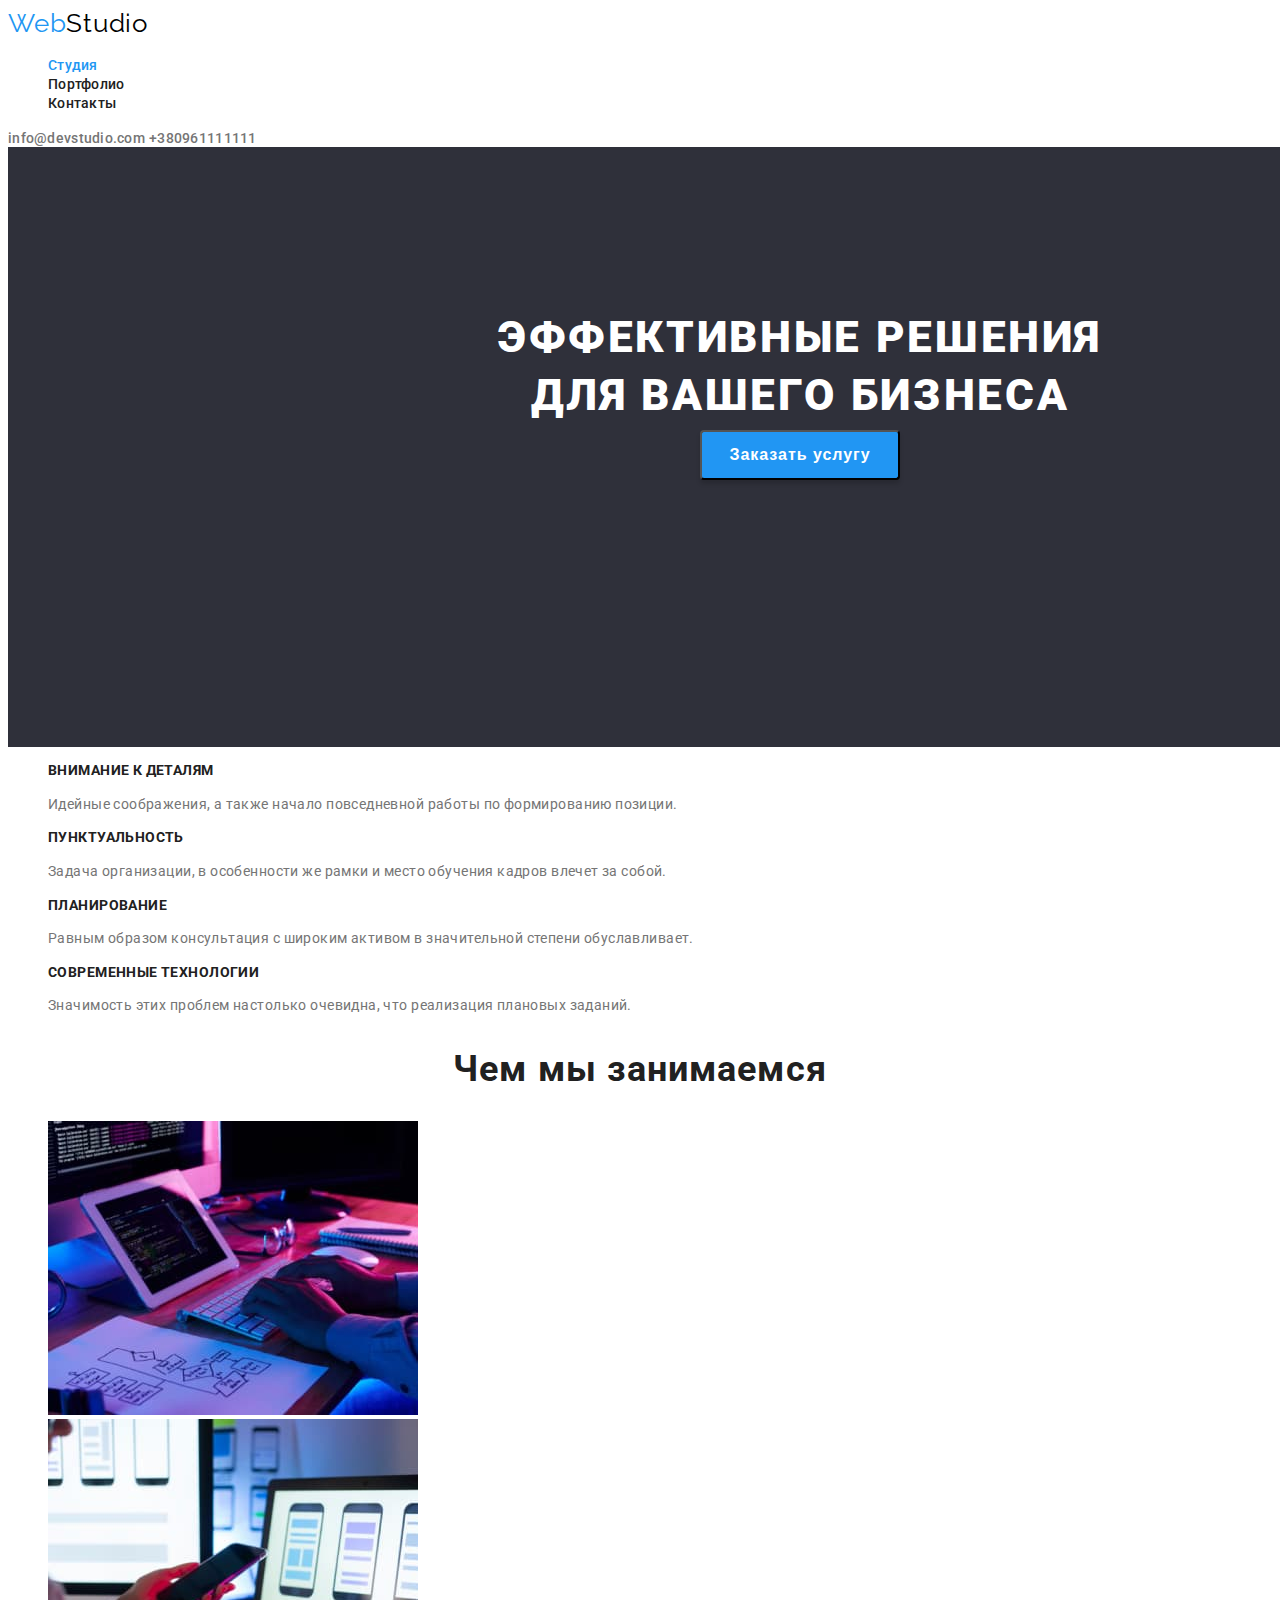
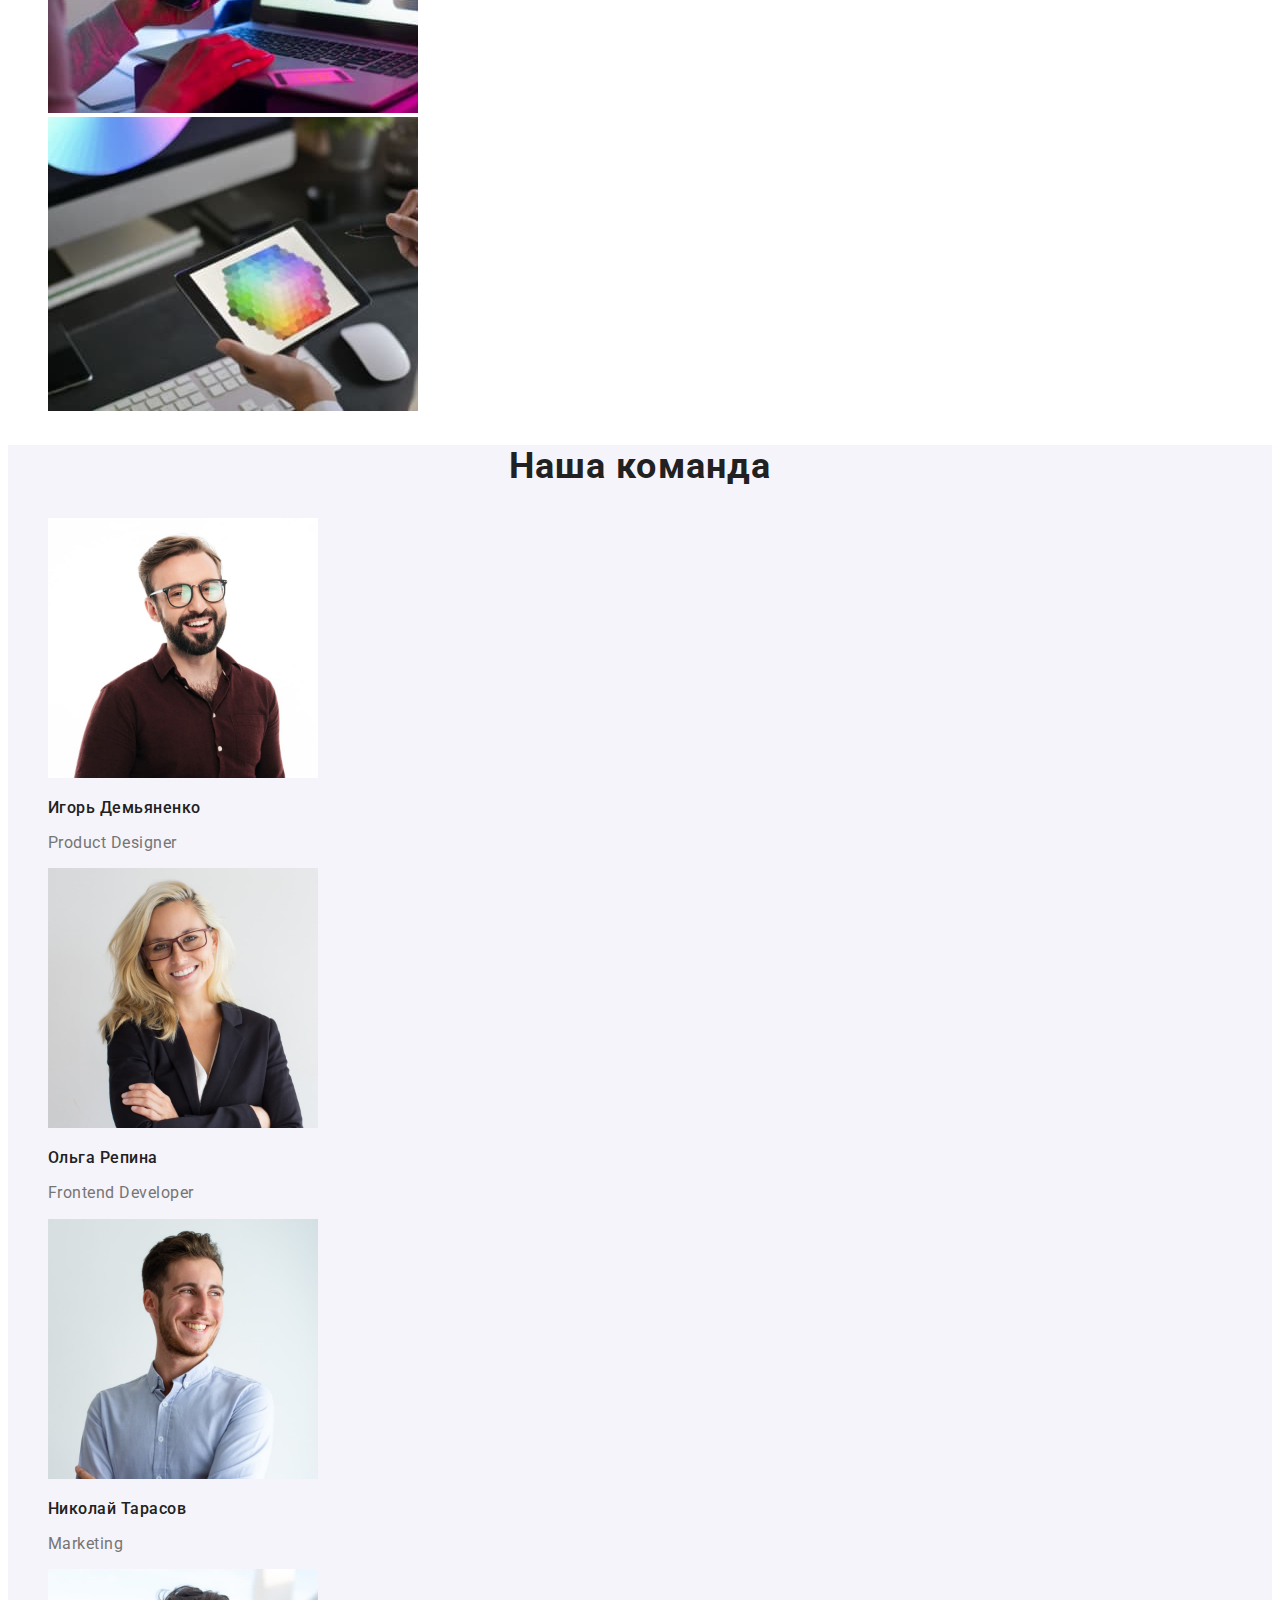
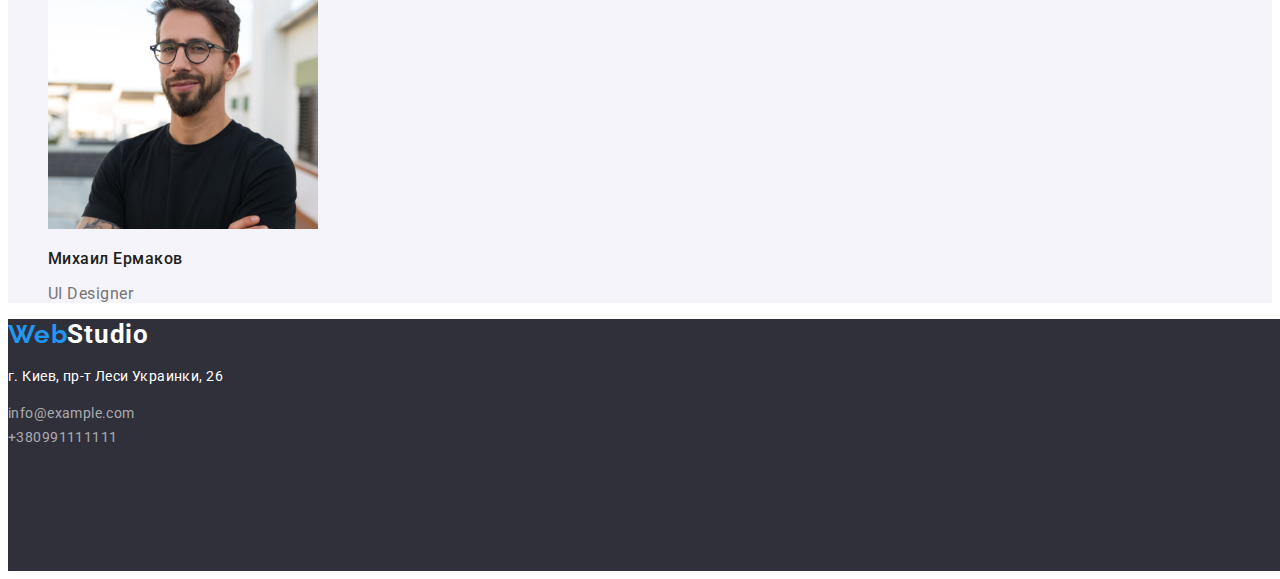
==== commit 593eaea5: "ДЗ 3" ====
--- a/index.html
+++ b/index.html
@@ -23,7 +23,7 @@
                     <li class="nav-items"><a href="" class="nav-link">Контакты</a></li>
                 </ul>
                 <div class="link-box">
-                    <a href="mailto:info@devstudio.com" class="link-box_mail">info@devstudio.com</a><br>
+                    <a href="mailto:info@devstudio.com" class="link-box_mail">info@devstudio.com</a>
                     <a href="tel:+380961111111" class="link-box_phone">+380961111111</a>
                 </div>
             </nav>
--- a/css/style.css
+++ b/css/style.css
@@ -26,6 +26,9 @@
     .web-style{
         color: #2196F3;
     }
+    .studio-style{
+        color: #000000;
+    }
 
     
     .logo{
@@ -46,9 +49,9 @@
         font-style: normal;
         font-weight: 500;
         font-size: 14px;
-        line-height: 16px;
+        line-height: 1.1;
         letter-spacing: 0.02em;
-        color: #212121;}
+        color: var(--text-primary);}
 
     .active-page{
         color: var(--theme-colour);
@@ -60,9 +63,9 @@
         font-style: normal;
         font-weight: 500;
         font-size: 14px;
-        line-height: 16px;
+        line-height: 1.1;
         letter-spacing: 0.02em;
-        color: #757575; 
+        color: var(--text-secondary); 
         }
 
     .link-box_mail:hover,
@@ -105,9 +108,15 @@
         box-shadow: 0px 4px 4px rgba(0, 0, 0, 0.15);
         border-radius: 4px;
         }
-    
+    .button:hover{
+        color: #188CE8;
+    }
   
     .button-text{
+        font-weight: bold;
+        font-size: 16px;
+        line-height: 30px;
+        letter-spacing: 0.06em;
         color: #FFFFFF;
     }
         
@@ -157,7 +166,7 @@
         font-size: 16px;
         line-height: 1.2;
         letter-spacing: 0.03em;
-        color: #757575;
+        color: var(--text-secondary);
         }
 
         /* Стилизирование футера */
@@ -198,7 +207,7 @@
         font-size: 26px;
         line-height: 1.2;
         letter-spacing: 0.03em;
-            color: #FFFFFF;
+        color: #FFFFFF;
         }
 
     .logo-footer{
@@ -206,7 +215,7 @@
         font-size: 26px;
         line-height: 1.2;
         letter-spacing: 0.03em;
-            color: #FFFFFF;
+        color: #FFFFFF;
         }
 
     .web-style-footer{
@@ -216,10 +225,38 @@
         letter-spacing: 0.03em;
         color: #2196F3;
         }
-        /* Стили кнопок портфолио */
-    
-   
-        
-
+      
+    /* Стилизирование кнопок портфолио */
+
+    .button-portfolio{
+        font-family: var(--primary-font);
+        font-weight: 500;
+        font-size: 16px;
+        line-height: 1.6;
+        text-align: center;
+        letter-spacing: 0.03em; 
+        color: var(--text-primary) ;
+        }
+
+    .project-name{
+        font-family: var(--primary-font);
+        font-style: normal;
+        font-weight: bold;
+        font-size: 18px;
+        line-height: 2;
+        letter-spacing: 0.06em;
+        color: var(--text-primary);
+    }
+   .project-work{
+        font-family: var(--primary-font);
+        font-style: normal;
+        font-weight: normal;
+        font-size: 16px;
+        line-height: 1.8;
+        letter-spacing: 0.03em;
+        color: var(--text-secondary);
+    }
+    
+    /*Flex*/
     
     